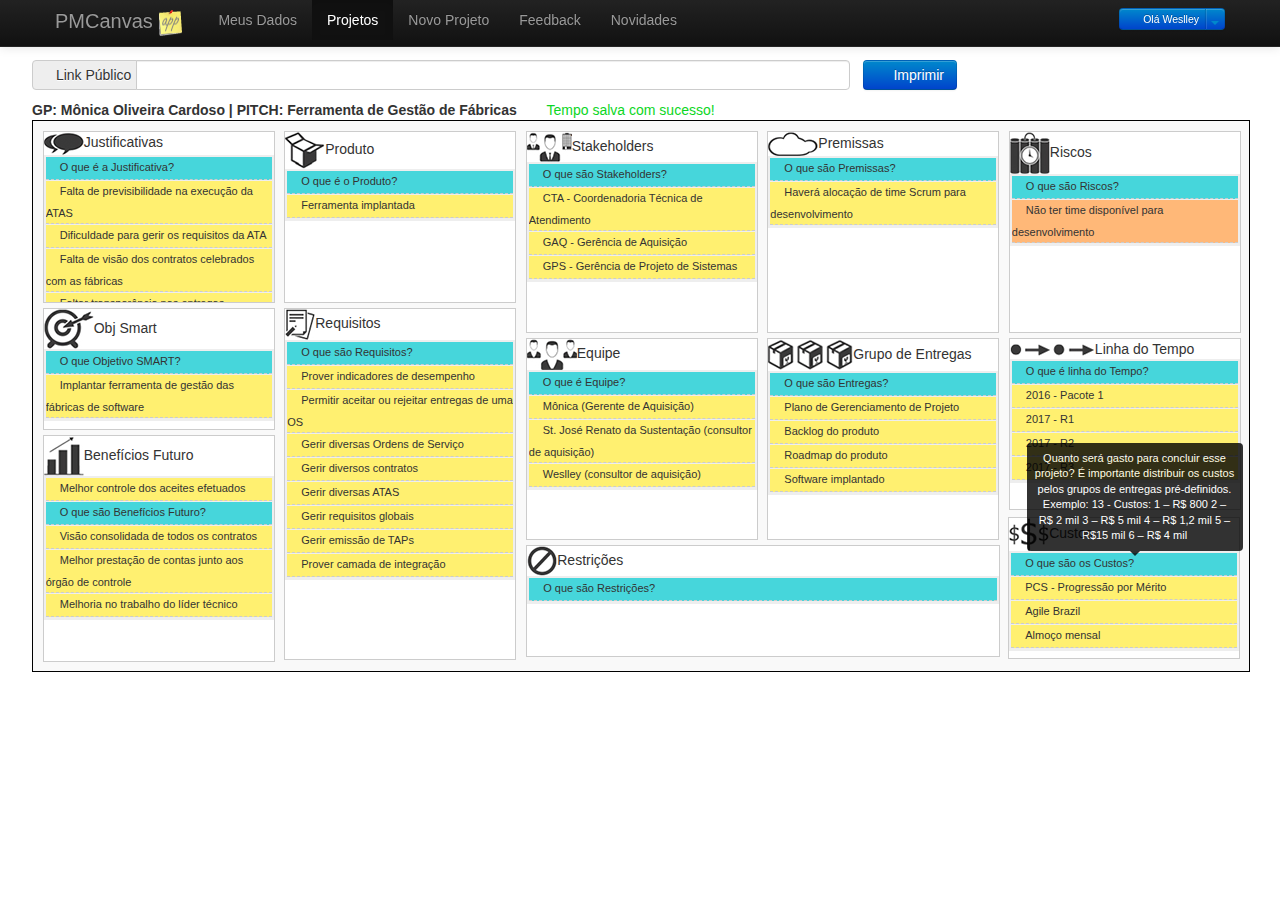
==== Modelo do Projeto.html @ bf572f12 "First upload" ====
<!DOCTYPE html PUBLIC "-//W3C//DTD HTML 4.01 Transitional//EN" "http://www.w3.org/TR/html4/loose.dtd">
<!-- saved from url=(0076)http://www.pmcanvasapp.com.br/projeto/modelCanvas.jsp?proj=6078164132429824# -->
<html><head><meta http-equiv="Content-Type" content="text/html; charset=UTF-8">
<title>Modelo do Projeto</title>
	
    <meta content="IE=edge,chrome=1" http-equiv="X-UA-Compatible">
    <meta name="viewport" content="width=device-width, initial-scale=1.0">
 	
 	<link rel="stylesheet" href="./Modelo do Projeto_files/jquery-ui.css">

    <link href="./Modelo do Projeto_files/bootstrap.min.css" rel="stylesheet">
    <link href="./Modelo do Projeto_files/bootstrap-responsive.css" rel="stylesheet">         
 	
	<script src="./Modelo do Projeto_files/jquery.min.js"></script>
	
	<script src="./Modelo do Projeto_files/jquery-ui.js"></script>    
	
	<script src="./Modelo do Projeto_files/bootstrap.js"></script>        	
    <script src="./Modelo do Projeto_files/funcoes.js"></script>
    
    <script src="./Modelo do Projeto_files/modelcanvas.js"></script>    
        <style>
      body {
        padding-top: 60px; /* 60px to make the container go all the way to the bottom of the topbar */
        background-image:url('/assets/img/fundo.jpg');
      }
    .cabecalho{margin-left:2.5%;width:95%;}
    .cabecalho div{float:left;}
    .cabecalho div:nth-child(2){margin-left:1%;}
    .cabec-Aviso{text-align:right;}    
    #modal-Carregando{text-align:center;padding-top:30px;}
	.area{border:1px solid #000;width:95%;height:550px;background-color: #f9f9f9;margin-left:2.5%;}
	.areaConhecimento{border:1px solid #CCC;width:18.9%;float:left;background-color: #fff;overflow-y:auto;}
	.areaConhecBaixo{}
	.areaBordaLeft{margin-left:0.8%;}
	.areaBordaTop{margin-top:10px;}
	.area img{vertical-align: middle;}
	.modelCanvas{width:100%;}
	.areaJustProd{height:170px;}
	.areaStkPreRisEqEnt{height:200px;}
	.areaObjReq{margin-top:-25px;}
	.areaEqEntTem{margin-top:5px;}
	.areaConhecimento div{cursor:pointer;}
	.hide{display:none;}
	
	.infoArea {list-style-type: none;margin:0px;padding:2px;background: #eee;}
	.infoArea li{border-bottom:1px dashed #CCC;margin-bottom:1px;font-size:11px;}
	
	.btnLink{cursor: pointer;}
	.lii{z-index: 9999999;overflow: hidden;}
	
	.paletaCor{width:90%;}
	.paletaCor div{border:1px solid black; width:15px;height:15px; float:left; margin-right:5px;cursor:pointer;}
	.input-xxxlarge{width: 700px;}

    </style>
<style id="style-1-cropbar-clipper">/* Copyright 2014 Evernote Corporation. All rights reserved. */
.en-markup-crop-options {
    top: 18px !important;
    left: 50% !important;
    margin-left: -100px !important;
    width: 200px !important;
    border: 2px rgba(255,255,255,.38) solid !important;
    border-radius: 4px !important;
}

.en-markup-crop-options div div:first-of-type {
    margin-left: 0px !important;
}
</style></head>
<body cz-shortcut-listen="true" class="">

    <div class="navbar navbar-inverse navbar-fixed-top">
      <div class="navbar-inner">
        <div class="container">
          <a class="brand" href="http://www.pmcanvasapp.com.br/projeto/index.jsp">PMCanvas <img src="./Modelo do Projeto_files/logoM.gif" width="25px"></a>
          <div class="nav-collapse collapse">
            <ul class="nav">
              <li><a href="http://www.pmcanvasapp.com.br/projeto/usuario/meuCadastro.jsp">Meus Dados</a></li>
              <li class="active"><a href="http://www.pmcanvasapp.com.br/projeto/index.jsp">Projetos</a></li>
              <li><a href="http://www.pmcanvasapp.com.br/projeto/projeto.jsp">Novo Projeto</a></li>
              <li><a href="http://www.pmcanvasapp.com.br/projeto/feedback.jsp">Feedback</a></li>
              <li><a href="http://www.pmcanvasapp.com.br/novidades.html" target="_blank">Novidades</a></li>
             </ul>
          </div>
		  <div class="nav pull-right">
          	<div class="btn-group" style="margin-top:8px;">
			  <a class="btn btn-primary btn-mini" href="http://www.pmcanvasapp.com.br/projeto/modelCanvas.jsp?proj=6078164132429824#"><i class="icon-user icon-white"></i> Olá Weslley</a>
			  <a class="btn btn-primary dropdown-toggle" data-toggle="dropdown" href="http://www.pmcanvasapp.com.br/projeto/modelCanvas.jsp?proj=6078164132429824#"><span class="caret"></span></a>
			  <ul class="dropdown-menu">
			    <li><a href="http://www.pmcanvasapp.com.br/"><i class="icon-home"></i> Voltar para Site</a></li>
			    <li><a href="http://www.pmcanvasapp.com.br/logoffUsuario"><i class="icon-off"></i> Sair</a></li>
<!-- 			    <li><a href="#"><i class="icon-ban-circle"></i> Ban</a></li> -->
<!-- 			    <li class="divider"></li> -->
<!-- 			    <li><a href="#"><i class="i"></i> Make admin</a></li> -->
			  </ul>
			</div>
          	
          </div><!--/.nav-collapse -->                   
        </div>
      </div>
    </div>
    
    <div class="container modelCanvas">
    
	<div class="cabecalho">
		 <div class="input-prepend" id="cabec-link-publico">
			  <span class="add-on"><i class="icon-bullhorn"></i> Link Público</span>
			  <input type="text" class="input-xxxlarge" id="linkPublico" tooltip="teste">			  
		</div>	
		<div><button class="btn btn-primary" id="btn-Impressao"><i class="icon-print icon-white"></i> Imprimir</button></div>
	</div>	
	<br clear="all">    
    
	<div class="cabecalho">
		<div id="cabec-Projeto"><b>GP: Mônica Oliveira Cardoso | PITCH: Ferramenta de Gestão de Fábricas</b></div>
		<div class="cabec-Aviso" style="color: rgb(12, 214, 36);"><i class="icon-ok-circle"></i> Tempo salva com sucesso!
</div>


	</div>
	<br clear="all">
    <div class="area">    
		<div class="areaConhecimento areaBordaLeft areaBordaTop areaJustProd">
			<div onclick="abrirArea(&#39;Justificativas&#39;,&#39;1&#39;);" data-toggle="tooltip" data-placement="top" title="" data-original-title="Clique para adicionar um post-it"><img src="./Modelo do Projeto_files/justificativas.jpg">Justificativas</div>
		 	<ul class="infoArea ui-sortable" id="1Post">
			<li class="lii" id="post_6680535711612928" style="background-color:#46D6DB;"><i class="icon-remove btnLink" onclick="excluirPost(&#39;6680535711612928&#39;,&#39;1&#39;);" style="margin-bottom:3px;"></i><span style="cursor:pointer;line-height:100%;" ondblclick="alterarArea(&#39;1&#39;,&#39;6680535711612928&#39;);"><span data-toggle="tooltip" data-placement="top" title="" data-original-title="Coloque o problemas que a organização atualmente enfrenta e quais necessidades
não são atendidas no momento.
Exemplo: projetos fora do padrão, insatisfação do patrocinador, gerentes de
projetos gastam a maior parte do tempo apagando incêndio, perda de faturamento,
perda de cliente.">O que é a Justificativa?</span></span></li><li class="lii" id="post_6708415686508544" style="background-color:#FFF070;"><i class="icon-remove btnLink" onclick="excluirPost(&#39;6708415686508544&#39;,&#39;1&#39;);" style="margin-bottom:3px;"></i><span style="cursor:pointer;line-height:100%;" ondblclick="alterarArea(&#39;1&#39;,&#39;6708415686508544&#39;);"><span data-toggle="tooltip" data-placement="top" title="" data-original-title="As ATAS são celebradas e não há meios de controle centralizado do que foi contratado, o que foi executado, saldo remanescente etc.">Falta de previsibilidade na execução da ATAS</span></span></li><li class="lii" id="post_6362708937015296" style="background-color:#FFF070;"><i class="icon-remove btnLink" onclick="excluirPost(&#39;6362708937015296&#39;,&#39;1&#39;);" style="margin-bottom:3px;"></i><span style="cursor:pointer;line-height:100%;" ondblclick="alterarArea(&#39;1&#39;,&#39;6362708937015296&#39;);"><span data-toggle="tooltip" data-placement="top" title="" data-original-title="Os termos de referência que originam as ATAS estabelecem uma série de requisitos. Alguns desses requisitos são de natureza global, ou seja, afetam a vários contratos. A falta de ferramenta para a gestão desses requisitos trás fragilidade na gestão da ATA.">Dificuldade para gerir os requisitos da ATA</span></span></li><li class="lii" id="post_4806845810081792" style="background-color:#FFF070;"><i class="icon-remove btnLink" onclick="excluirPost(&#39;4806845810081792&#39;,&#39;1&#39;);" style="margin-bottom:3px;"></i><span style="cursor:pointer;line-height:100%;" ondblclick="alterarArea(&#39;1&#39;,&#39;4806845810081792&#39;);"><span data-toggle="tooltip" data-placement="top" title="" data-original-title="Atualmente, não há um controle dos contratos celebrados com as fábricas de software e as secretarias dos município. ">Falta de visão dos contratos celebrados com as fábricas</span></span></li><li class="lii" id="post_5582515779665920" style="background-color:#FFF070;"><i class="icon-remove btnLink" onclick="excluirPost(&#39;5582515779665920&#39;,&#39;1&#39;);" style="margin-bottom:3px;"></i><span style="cursor:pointer;line-height:100%;" ondblclick="alterarArea(&#39;1&#39;,&#39;5582515779665920&#39;);"><span data-toggle="tooltip" data-placement="top" title="" data-original-title="As entregas de software e artefatos obrigatórios não apresentam visibilidade para todos os envolvido, prejudicando a gestão e trazendo fragilidade ao processo de contratação por fábrica">Faltar transparência nas entregas realizadas</span></span></li></ul>			 			
		</div>
		<div class="areaConhecimento areaBordaTop areaJustProd areaBordaLeft">
			<div onclick="abrirArea(&#39;Produto&#39;,&#39;2&#39;);" data-toggle="tooltip" data-placement="top" title="" data-original-title="Clique para adicionar um post-it"><img src="./Modelo do Projeto_files/produto.jpg">Produto</div>
			<ul class="infoArea ui-sortable" id="2Post">
			<li class="lii" id="post_5046738205278208" style="background-color:#46D6DB;"><i class="icon-remove btnLink" onclick="excluirPost(&#39;5046738205278208&#39;,&#39;2&#39;);" style="margin-bottom:3px;"></i><span style="cursor:pointer;line-height:100%;" ondblclick="alterarArea(&#39;2&#39;,&#39;5046738205278208&#39;);"><span data-toggle="tooltip" data-placement="top" title="" data-original-title="O produto é o resultado final do projeto. Um projeto pode também gerar um serviço
ou um resultado único.
Exemplo: escritório implantado e operando na empresa Acme.">O que é o Produto?</span></span></li><li class="lii" id="post_6080974383218688" style="background-color:#FFF070;"><i class="icon-remove btnLink" onclick="excluirPost(&#39;6080974383218688&#39;,&#39;2&#39;);" style="margin-bottom:3px;"></i><span style="cursor:pointer;line-height:100%;" ondblclick="alterarArea(&#39;2&#39;,&#39;6080974383218688&#39;);"><span data-toggle="tooltip" data-placement="top" title="" data-original-title="A ferramenta implantada é o produto esperado. 

A primeira fase se limita em um backlog suficiente para 3 (três) releases e o roadmap do produto.">Ferramenta implantada</span></span></li></ul>			 			
		</div>
		<div class="areaConhecimento areaBordaTop areaBordaLeft areaStkPreRisEqEnt">
			<div onclick="abrirArea(&#39;Stakeholder&#39;,&#39;3&#39;);" data-toggle="tooltip" data-placement="top" title="" data-original-title="Clique para adicionar um post-it"><img src="./Modelo do Projeto_files/fatores-externos.jpg">Stakeholders</div>
			<ul class="infoArea ui-sortable" id="3Post">
			<li class="lii" id="post_6362285396197376" style="background-color:#46D6DB;"><i class="icon-remove btnLink" onclick="excluirPost(&#39;6362285396197376&#39;,&#39;3&#39;);" style="margin-bottom:3px;"></i><span style="cursor:pointer;line-height:100%;" ondblclick="alterarArea(&#39;3&#39;,&#39;6362285396197376&#39;);"><span data-toggle="tooltip" data-placement="top" title="" data-original-title="Podem ser stakeholders externos ou fatores externos.
Stakeholders externos – são os envolvidos que não estão subordinados ao gerente de
projeto.

Fatores externos – que podem afetar o projeto e devem ser listados.
Exemplo: consultoria em gestão de projetos, fornecedor do Project Builder, diretorias
da Acme, gerentes funcionais da Acme.">O que são Stakeholders?</span></span></li><li class="lii" id="post_6091299216162816" style="background-color:#FFF070;"><i class="icon-remove btnLink" onclick="excluirPost(&#39;6091299216162816&#39;,&#39;3&#39;);" style="margin-bottom:3px;"></i><span style="cursor:pointer;line-height:100%;" ondblclick="alterarArea(&#39;3&#39;,&#39;6091299216162816&#39;);"><span data-toggle="tooltip" data-placement="top" title="" data-original-title="A CTA é responsável pela liderança técnica dos projetos e será um dos principais usuários da ferramenta quando implantada.">CTA - Coordenadoria Técnica de Atendimento</span></span></li><li class="lii" id="post_6699690192011264" style="background-color:#FFF070;"><i class="icon-remove btnLink" onclick="excluirPost(&#39;6699690192011264&#39;,&#39;3&#39;);" style="margin-bottom:3px;"></i><span style="cursor:pointer;line-height:100%;" ondblclick="alterarArea(&#39;3&#39;,&#39;6699690192011264&#39;);"><span data-toggle="tooltip" data-placement="top" title="" data-original-title="A GAQ é responsável pelo planejamento, seleção e gestão das contratações de fábrica de software.">GAQ - Gerência de Aquisição</span></span></li><li class="lii" id="post_5647420520136704" style="background-color:#FFF070;"><i class="icon-remove btnLink" onclick="excluirPost(&#39;5647420520136704&#39;,&#39;3&#39;);" style="margin-bottom:3px;"></i><span style="cursor:pointer;line-height:100%;" ondblclick="alterarArea(&#39;3&#39;,&#39;5647420520136704&#39;);"><span data-toggle="tooltip" data-placement="top" title="" data-original-title="A GPS é a gerência responsável por prover os recursos necessários para o desenvolvimento do produto. O time de desenvolvimento deverá ser alocado por esta gerência.">GPS - Gerência de Projeto de Sistemas</span></span></li></ul>				
		</div>
		<div class="areaConhecimento areaBordaTop areaBordaLeft areaStkPreRisEqEnt">
			<div onclick="abrirArea(&#39;Premissa&#39;,&#39;4&#39;);" data-toggle="tooltip" data-placement="top" title="" data-original-title="Clique para adicionar um post-it"><img src="./Modelo do Projeto_files/premissas.jpg">Premissas</div>
			<ul class="infoArea ui-sortable" id="4Post">
			<li class="lii" id="post_5551172987387904" style="background-color:#46D6DB;"><i class="icon-remove btnLink" onclick="excluirPost(&#39;5551172987387904&#39;,&#39;4&#39;);" style="margin-bottom:3px;"></i><span style="cursor:pointer;line-height:100%;" ondblclick="alterarArea(&#39;4&#39;,&#39;5551172987387904&#39;);"><span data-toggle="tooltip" data-placement="top" title="" data-original-title="São suposições dadas como certas sobre o ambiente e os fatores externos ao
projeto, que não estão sob controle do gerente de projeto.

Exemplo: 90% dos gerentes de projetos vão aderir ao projeto, o Project Builder será
implantado até 24 de dezembro de 2013.">O que são Premissas?</span></span></li><li class="lii" id="post_6244862282170368" style="background-color:#FFF070;"><i class="icon-remove btnLink" onclick="excluirPost(&#39;6244862282170368&#39;,&#39;4&#39;);" style="margin-bottom:3px;"></i><span style="cursor:pointer;line-height:100%;" ondblclick="alterarArea(&#39;4&#39;,&#39;6244862282170368&#39;);"><span data-toggle="tooltip" data-placement="top" title="" data-original-title="Um time de desenvolvedores estará disponível por 12 sprints para o desenvolvimento das 3 (três) primeiras releases.

Esse trabalho é a segunda fase do projeto e deverá ser realizado em 2017.">Haverá alocação de time Scrum para desenvolvimento</span></span></li></ul>
		</div>
		<div class="areaConhecimento areaBordaTop areaBordaLeft areaStkPreRisEqEnt">
			<div onclick="abrirArea(&#39;Risco&#39;,&#39;5&#39;);" data-toggle="tooltip" data-placement="top" title="" data-original-title="Clique para adicionar um post-it"><img src="./Modelo do Projeto_files/riscos.jpg">Riscos</div>
			<ul class="infoArea ui-sortable" id="5Post">
			<li class="lii" id="post_6172638112120832" style="background-color:#46D6DB;"><i class="icon-remove btnLink" onclick="excluirPost(&#39;6172638112120832&#39;,&#39;5&#39;);" style="margin-bottom:3px;"></i><span style="cursor:pointer;line-height:100%;" ondblclick="alterarArea(&#39;5&#39;,&#39;6172638112120832&#39;);"><span data-toggle="tooltip" data-placement="top" title="" data-original-title="Riscos são eventos futuros e incertos que têm relevância para o projeto. Nessa etapa
identificamos e analisamos os riscos do projeto e, para os mais relevantes, devemos
buscar e implantar as respostas.
11 - Riscos:
Exemplo: gerência funcional não adere ao método de GP, baixa qualidade do
treinamento realizado internamente, atraso na implantação do software.">O que são Riscos?</span></span></li><li class="lii" id="post_5495832065343488" style="background-color:#FFB878;"><i class="icon-remove btnLink" onclick="excluirPost(&#39;5495832065343488&#39;,&#39;5&#39;);" style="margin-bottom:3px;"></i><span style="cursor:pointer;line-height:100%;" ondblclick="alterarArea(&#39;5&#39;,&#39;5495832065343488&#39;);"><span data-toggle="tooltip" data-placement="top" title="" data-original-title="Por falta de priorização do projeto pela alta administração, poderemos não ter time disponível para desenvolvimento do produto, acarretando em atraso ou até mesmo cancelamento do projeto.">Não ter time disponível para desenvolvimento</span></span></li></ul>
		</div>
		<br clear="all">
		<div class="areaConhecimento areaConhecBaixo areaBordaLeft areaObjReq" style="height:120px;">
			<div onclick="abrirArea(&#39;Obj Smart&#39;,&#39;6&#39;);" data-toggle="tooltip" data-placement="top" title="" data-original-title="Clique para adicionar um post-it"><img src="./Modelo do Projeto_files/objetivo.jpg">Obj Smart</div>
			<ul class="infoArea ui-sortable" id="6Post">
			<li class="lii" id="post_4639842130460672" style="background-color:#46D6DB;"><i class="icon-remove btnLink" onclick="excluirPost(&#39;4639842130460672&#39;,&#39;6&#39;);" style="margin-bottom:3px;"></i><span style="cursor:pointer;line-height:100%;" ondblclick="alterarArea(&#39;6&#39;,&#39;4639842130460672&#39;);"><span data-toggle="tooltip" data-placement="top" title="" data-original-title="Coloque nesse post-it o objetivo do projeto de maneira que fique “smart”. Isso
significa:

Specific (específicos)
Measurable (mensuráveis)
Attainable (atingíveis)
Realistic (realistas)
Time Bound (temporizáveis)

Exemplo: implantar o escritório corporativo de projetos na empresa Acme,
responsável por padronizar a gestão de projetos, capacitar os gerentes de projetos na
sua metodologia, dar suporte aos projetos estratégicos da empresa até 25 de janeiro
de 2014, gastando até R$ 80 mil.">O que Objetivo SMART?</span></span></li><li class="lii" id="post_4521520613294080" style="background-color:#FFF070;"><i class="icon-remove btnLink" onclick="excluirPost(&#39;4521520613294080&#39;,&#39;6&#39;);" style="margin-bottom:3px;"></i><span style="cursor:pointer;line-height:100%;" ondblclick="alterarArea(&#39;6&#39;,&#39;4521520613294080&#39;);"><span data-toggle="tooltip" data-placement="top" title="" data-original-title="A ferramenta deverá permitir a gestão de diversos fornecedores que prestam serviço de desenvolvimento de software para a PCRJ.

A primeira fase do projeto, definição do backlog (primeiras 3 releases) e roadmap do produto deverá finalizar até 31/12/2016.">Implantar ferramenta de gestão das fábricas de software</span></span></li></ul>		
		</div>
		<div class="areaConhecimento areaConhecBaixo areaObjReq areaBordaLeft" style="height:350px;">
			<div onclick="abrirArea(&#39;Requisito&#39;,&#39;7&#39;);" data-toggle="tooltip" data-placement="top" title="" data-original-title="Clique para adicionar um post-it"><img src="./Modelo do Projeto_files/requisitos.jpg">Requisitos</div>
			<ul class="infoArea ui-sortable" id="7Post">
			<li class="lii" id="post_5055780990484480" style="background-color:#46D6DB;"><i class="icon-remove btnLink" onclick="excluirPost(&#39;5055780990484480&#39;,&#39;7&#39;);" style="margin-bottom:3px;"></i><span style="cursor:pointer;line-height:100%;" ondblclick="alterarArea(&#39;7&#39;,&#39;5055780990484480&#39;);"><span data-toggle="tooltip" data-placement="top" title="" data-original-title="Definem a qualidade que o produto (serviço/resultado) precisa apresentar para ter
valor para o cliente.
5 - Requisitos:
Exemplo: deve ter fluxograma da gestão de projetos, deve ter a metodologia padrão
de gestão de projetos, deve ser aplicado o treinamento padrão da metodologia de
gestão de projetos, deve ser implantado o software Project Builder, deve ter uma festa
de encerramento no final do projeto.">O que são Requisitos?</span></span></li><li class="lii" id="post_5629375751913472" style="background-color:#FFF070;"><i class="icon-remove btnLink" onclick="excluirPost(&#39;5629375751913472&#39;,&#39;7&#39;);" style="margin-bottom:3px;"></i><span style="cursor:pointer;line-height:100%;" ondblclick="alterarArea(&#39;7&#39;,&#39;5629375751913472&#39;);"><span data-toggle="tooltip" data-placement="top" title="" data-original-title="A ferramenta deverá prover, baseado nos aceites de produtos, uma visão de todos os indicadores previstos nos contrato celebrados.

No primeiro momento, os indicadores priorizados serão da ATA de RP gerenciada pela IPLANRIO. Num futuro, poderá ser desenvolvido uma forma genérica de cadastrar e apurar os indicadores diversos se houver.">Prover indicadores de desempenho</span></span></li><li class="lii" id="post_6720543868846080" style="background-color:#FFF070;"><i class="icon-remove btnLink" onclick="excluirPost(&#39;6720543868846080&#39;,&#39;7&#39;);" style="margin-bottom:3px;"></i><span style="cursor:pointer;line-height:100%;" ondblclick="alterarArea(&#39;7&#39;,&#39;6720543868846080&#39;);"><span data-toggle="tooltip" data-placement="top" title="" s="" podem="" entregar="" várias="" histórias="" de="" usuários="" e="" diversos="" produtos="" (artefatos="" do="" pga).="" a="" solução="" deve="" permitir="" aceitar="" ou="" rejeitar="" essa="" entrega'="" data-original-title="As Os">Permitir aceitar ou rejeitar entregas de uma OS</span></span></li><li class="lii" id="post_4762049116635136" style="background-color:#FFF070;"><i class="icon-remove btnLink" onclick="excluirPost(&#39;4762049116635136&#39;,&#39;7&#39;);" style="margin-bottom:3px;"></i><span style="cursor:pointer;line-height:100%;" ondblclick="alterarArea(&#39;7&#39;,&#39;4762049116635136&#39;);"><span data-toggle="tooltip" data-placement="top" title="" data-original-title="A ferramenta deverá gerir as Ordens de Serviço (OS) que estarão relacionadas a cada Contrato celebrado entre secretarias e fornecedores.">Gerir diversas Ordens de Serviço</span></span></li><li class="lii" id="post_5609617560174592" style="background-color:#FFF070;"><i class="icon-remove btnLink" onclick="excluirPost(&#39;5609617560174592&#39;,&#39;7&#39;);" style="margin-bottom:3px;"></i><span style="cursor:pointer;line-height:100%;" ondblclick="alterarArea(&#39;7&#39;,&#39;5609617560174592&#39;);"><span data-toggle="tooltip" data-placement="top" title="" data-original-title="A ferramenta deverá gerir diversos contratos, entre fornecedores e secretarias, que serão originados das ATAS de Registro de Preços.">Gerir diversos contratos</span></span></li><li class="lii" id="post_6624963129769984" style="background-color:#FFF070;"><i class="icon-remove btnLink" onclick="excluirPost(&#39;6624963129769984&#39;,&#39;7&#39;);" style="margin-bottom:3px;"></i><span style="cursor:pointer;line-height:100%;" ondblclick="alterarArea(&#39;7&#39;,&#39;6624963129769984&#39;);"><span data-toggle="tooltip" data-placement="top" title="" data-original-title="A ferramenta deverá permitir a gestão de diversas ATAS">Gerir diversas ATAS</span></span></li><li class="lii" id="post_5531460161241088" style="background-color:#FFF070;"><i class="icon-remove btnLink" onclick="excluirPost(&#39;5531460161241088&#39;,&#39;7&#39;);" style="margin-bottom:3px;"></i><span style="cursor:pointer;line-height:100%;" ondblclick="alterarArea(&#39;7&#39;,&#39;5531460161241088&#39;);"><span data-toggle="tooltip" data-placement="top" title="" data-original-title="Os requisitos globais poderão ser registrados na ferramenta, mantendo um corretos rastreamento com o instrumento de origem (TR) e permitindo acompanhar o  cumprimento dos mesmos.">Gerir requisitos globais</span></span></li><li class="lii" id="post_5662678928326656" style="background-color:#FFF070;"><i class="icon-remove btnLink" onclick="excluirPost(&#39;5662678928326656&#39;,&#39;7&#39;);" style="margin-bottom:3px;"></i><span style="cursor:pointer;line-height:100%;" ondblclick="alterarArea(&#39;7&#39;,&#39;5662678928326656&#39;);"><span data-toggle="tooltip" data-placement="top" title="" data-original-title="Os TAPs (Termo de Aceite de Produto) deverão ser realizados pela ferramenta, permitindo o líder justificar o aceite de determinada Ordem de Serviço, anexando documentos pertinentes (ex. parecer técnico de contagem de ponto de função) e liberando a OS para o gestor avaliar a pertinência de liberar o pagamento.">Gerir emissão de TAPs</span></span></li><li class="lii" id="post_5053657934462976" style="background-color:#FFF070;"><i class="icon-remove btnLink" onclick="excluirPost(&#39;5053657934462976&#39;,&#39;7&#39;);" style="margin-bottom:3px;"></i><span style="cursor:pointer;line-height:100%;" ondblclick="alterarArea(&#39;7&#39;,&#39;5053657934462976&#39;);"><span data-toggle="tooltip" data-placement="top" title="" data-original-title="A ferramenta deverá integrar, por API por exemplo, com sistemas dos fornecedores para manter os processos atualizados com o menor intervalo possível.">Prover camada de integração</span></span></li></ul>			
		</div>
		<div class="areaConhecimento areaConhecBaixo areaBordaLeft areaEqEntTem areaStkPreRisEqEnt">
			<div onclick="abrirArea(&#39;Equipe&#39;,&#39;8&#39;);" data-toggle="tooltip" data-placement="top" title="" data-original-title="Clique para adicionar um post-it"><img src="./Modelo do Projeto_files/equipe.jpg">Equipe</div>
			<ul class="infoArea ui-sortable" id="8Post">
			<li class="lii" id="post_6092069894356992" style="background-color:#46D6DB;"><i class="icon-remove btnLink" onclick="excluirPost(&#39;6092069894356992&#39;,&#39;8&#39;);" style="margin-bottom:3px;"></i><span style="cursor:pointer;line-height:100%;" ondblclick="alterarArea(&#39;8&#39;,&#39;6092069894356992&#39;);"><span data-toggle="tooltip" data-placement="top" title="" data-original-title="Todos os participantes que são responsáveis por produzir as entregas do projeto.
Exemplo: gerente do projeto, analista do PMO, consultor de projeto, analista de
processos, instrutor.">O que é Equipe?</span></span></li><li class="lii" id="post_5183051340447744" style="background-color:#FFF070;"><i class="icon-remove btnLink" onclick="excluirPost(&#39;5183051340447744&#39;,&#39;8&#39;);" style="margin-bottom:3px;"></i><span style="cursor:pointer;line-height:100%;" ondblclick="alterarArea(&#39;8&#39;,&#39;5183051340447744&#39;);"><span data-toggle="tooltip" data-placement="top" title="" data-original-title="Responsável por articular todas as ações relacionadas a aquisição de software, definir processos e práticas, escolher os modelos de contratação e articular com os demais envolvidos nas contratações.">Mônica (Gerente de Aquisição)</span></span></li><li class="lii" id="post_6057782633562112" style="background-color:#FFF070;"><i class="icon-remove btnLink" onclick="excluirPost(&#39;6057782633562112&#39;,&#39;8&#39;);" style="margin-bottom:3px;"></i><span style="cursor:pointer;line-height:100%;" ondblclick="alterarArea(&#39;8&#39;,&#39;6057782633562112&#39;);"><span data-toggle="tooltip" data-placement="top" title="" data-original-title="O consultor de aquisição é o especialista que conhece os processos que envolvem a gestão da aquisição de software e pode definir uma série de requisitos para a ferramenta.">St. José Renato da Sustentação (consultor de aquisição)</span></span></li><li class="lii" id="post_6720907062018048" style="background-color:#FFF070;"><i class="icon-remove btnLink" onclick="excluirPost(&#39;6720907062018048&#39;,&#39;8&#39;);" style="margin-bottom:3px;"></i><span style="cursor:pointer;line-height:100%;" ondblclick="alterarArea(&#39;8&#39;,&#39;6720907062018048&#39;);"><span data-toggle="tooltip" data-placement="top" title="" data-original-title="O consultor de aquisição é o especialista que conhece os processos que envolvem a gestão da aquisição de software e pode definir uma série de requisitos para a ferramenta.">Weslley (consultor de aquisição)</span></span></li></ul>		
		</div>
		<div class="areaConhecimento areaConhecBaixo areaEqEntTem areaStkPreRisEqEnt areaBordaLeft">
			<div onclick="abrirArea(&#39;Entrega&#39;,&#39;9&#39;);" data-toggle="tooltip" data-placement="top" title="" data-original-title="Clique para adicionar um post-it"><img src="./Modelo do Projeto_files/entregas.jpg">Grupo de Entregas</div>
			<ul class="infoArea ui-sortable" id="9Post">
			<li class="lii" id="post_6181680897327104" style="background-color:#46D6DB;"><i class="icon-remove btnLink" onclick="excluirPost(&#39;6181680897327104&#39;,&#39;9&#39;);" style="margin-bottom:3px;"></i><span style="cursor:pointer;line-height:100%;" ondblclick="alterarArea(&#39;9&#39;,&#39;6181680897327104&#39;);"><span data-toggle="tooltip" data-placement="top" title="" data-original-title="São os componentes concretos, mensuráveis e tangíveis que serão gerados pelo
projeto.

Exemplos: 

Estratégia de implantação
Apresentação do Processo
Processo de GP
Aplicação do Treinamento
Implantação do PB
Festa de Encerramento">O que são Entregas?</span></span></li><li class="lii" id="post_6621731972186112" style="background-color:#FFF070;"><i class="icon-remove btnLink" onclick="excluirPost(&#39;6621731972186112&#39;,&#39;9&#39;);" style="margin-bottom:3px;"></i><span style="cursor:pointer;line-height:100%;" ondblclick="alterarArea(&#39;9&#39;,&#39;6621731972186112&#39;);"><span data-toggle="tooltip" data-placement="top" title="" data-original-title="O PGP deverá ser entregue.">Plano de Gerenciamento de Projeto</span></span></li><li class="lii" id="post_4503682003501056" style="background-color:#FFF070;"><i class="icon-remove btnLink" onclick="excluirPost(&#39;4503682003501056&#39;,&#39;9&#39;);" style="margin-bottom:3px;"></i><span style="cursor:pointer;line-height:100%;" ondblclick="alterarArea(&#39;9&#39;,&#39;4503682003501056&#39;);"><span data-toggle="tooltip" data-placement="top" title="" data-original-title="O backlog do produto, com a priorização realizada e o refinamento dos itens mais importantes (primeira release) deverá ser entregue.">Backlog do produto</span></span></li><li class="lii" id="post_6620732586983424" style="background-color:#FFF070;"><i class="icon-remove btnLink" onclick="excluirPost(&#39;6620732586983424&#39;,&#39;9&#39;);" style="margin-bottom:3px;"></i><span style="cursor:pointer;line-height:100%;" ondblclick="alterarArea(&#39;9&#39;,&#39;6620732586983424&#39;);"><span data-toggle="tooltip" data-placement="top" title="" data-original-title="O Roadmap do produto, com previsão de lançamento das 3 (três) primeiras releases deverá ser entregue.">Roadmap do produto</span></span></li><li class="lii" id="post_6669520462675968" style="background-color:#FFF070;"><i class="icon-remove btnLink" onclick="excluirPost(&#39;6669520462675968&#39;,&#39;9&#39;);" style="margin-bottom:3px;"></i><span style="cursor:pointer;line-height:100%;" ondblclick="alterarArea(&#39;9&#39;,&#39;6669520462675968&#39;);"><span data-toggle="tooltip" data-placement="top" title="" data-original-title="A ferramenta de gestão, ou seja, o software implantado ao menos no ambiente de homologação deverá ser entregue em 2017. Em 2016 somente as demais entregas serão realizadas.">Software implantado</span></span></li></ul>
		</div>
		<div class="areaConhecimento areaConhecBaixo areaEqEntTem areaBordaLeft" style="height:170px;">
			<div onclick="abrirArea(&#39;Linha do Tempo&#39;,&#39;10&#39;);" data-toggle="tooltip" data-placement="top" title="" data-original-title="Clique para adicionar um post-it"><img src="./Modelo do Projeto_files/linha-tempo.jpg">Linha do Tempo</div>
			<ul class="infoArea ui-sortable" id="10Post">
			<li class="lii" id="post_4954910512644096" style="background-color:#46D6DB;"><i class="icon-remove btnLink" onclick="excluirPost(&#39;4954910512644096&#39;,&#39;10&#39;);" style="margin-bottom:3px;"></i><span style="cursor:pointer;line-height:100%;" ondblclick="alterarArea(&#39;10&#39;,&#39;4954910512644096&#39;);"><span data-toggle="tooltip" data-placement="top" title="Nesse momento, definimos quando vão ocorrer as entregas do grupo de entregas. A
metodologia PM Canvas sugere que o prazo do projeto seja dividido em 4 períodos
definidos pela equipe do projeto.">O que é linha do Tempo?</span></span></li><li class="lii" id="post_5099728974905344" style="background-color:#FFF070;"><i class="icon-remove btnLink" onclick="excluirPost(&#39;5099728974905344&#39;,&#39;10&#39;);" style="margin-bottom:3px;"></i><span style="cursor:pointer;line-height:100%;" ondblclick="alterarArea(&#39;10&#39;,&#39;5099728974905344&#39;);"><span data-toggle="tooltip" data-placement="top" title="Entrega de PGP, Backlog e Roadmap">2016 - Pacote 1</span></span></li><li class="lii" id="post_6308951247290368" style="background-color:#FFF070;"><i class="icon-remove btnLink" onclick="excluirPost(&#39;6308951247290368&#39;,&#39;10&#39;);" style="margin-bottom:3px;"></i><span style="cursor:pointer;line-height:100%;" ondblclick="alterarArea(&#39;10&#39;,&#39;6308951247290368&#39;);"><span data-toggle="tooltip" data-placement="top" title="Software rodandoRelease 1 lançada conforme definido no Roadmap">2017 - R1</span></span></li><li class="lii" id="post_5849159160561664" style="background-color:#FFF070;"><i class="icon-remove btnLink" onclick="excluirPost(&#39;5849159160561664&#39;,&#39;10&#39;);" style="margin-bottom:3px;"></i><span style="cursor:pointer;line-height:100%;" ondblclick="alterarArea(&#39;10&#39;,&#39;5849159160561664&#39;);"><span data-toggle="tooltip" data-placement="top" title="Release 2 lançada conforme definido no Roadmap">2017 - R2</span></span></li><li class="lii" id="post_5792972129959936" style="z-index: 9999999; background-color: rgb(255, 240, 112);"><i class="icon-remove btnLink" onclick="excluirPost(&#39;5792972129959936&#39;,&#39;10&#39;);" style="margin-bottom:3px;"></i><span style="cursor:pointer;line-height:100%;" ondblclick="alterarArea(&#39;10&#39;,&#39;5792972129959936&#39;);"><span data-toggle="tooltip" data-placement="top" title="Release 3 lançada conforme definido no Roadmap">2017 - R3</span></span></li></ul>
		</div>
		<br clear="all">
		<div class="areaConhecimento areaConhecBaixo areaBordaLeft" style="height:225px;margin-top:-225px;">		
			<div onclick="abrirArea(&#39;Benefício Futuro&#39;,&#39;11&#39;);" data-toggle="tooltip" data-placement="top" title="" data-original-title="Clique para adicionar um post-it"><img src="./Modelo do Projeto_files/beneficios.jpg">Benefícios Futuro</div>
			<ul class="infoArea ui-sortable" id="11Post">
			<li class="lii" id="post_4536564809990144" style="background-color:#FFF070;"><i class="icon-remove btnLink" onclick="excluirPost(&#39;4536564809990144&#39;,&#39;11&#39;);" style="margin-bottom:3px;"></i><span style="cursor:pointer;line-height:100%;" ondblclick="alterarArea(&#39;11&#39;,&#39;4536564809990144&#39;);"><span data-toggle="tooltip" data-placement="top" title="" data-original-title="A ferramenta deverá suportar a emissão dos TAPs (Termos de Aceite de Produtos) permitindo uma visão transparente e centralizada de todos os aceites realizados pelos lideres de projeto.">Melhor controle dos aceites efetuados</span></span></li><li class="lii" id="post_5031694008582144" style="background-color:#46D6DB;"><i class="icon-remove btnLink" onclick="excluirPost(&#39;5031694008582144&#39;,&#39;11&#39;);" style="margin-bottom:3px;"></i><span style="cursor:pointer;line-height:100%;" ondblclick="alterarArea(&#39;11&#39;,&#39;5031694008582144&#39;);"><span data-toggle="tooltip" data-placement="top" title="" data-original-title="Deve descrever o que a empresa conquistará após a implantação do projeto.
Exemplo: aumento de faturamento, ampliação da satisfação do cliente, redução de
custos, melhor qualidade de vida para o gerente de projeto.">O que são Benefícios Futuro?</span></span></li><li class="lii" id="post_4965399309320192" style="background-color:#FFF070;"><i class="icon-remove btnLink" onclick="excluirPost(&#39;4965399309320192&#39;,&#39;11&#39;);" style="margin-bottom:3px;"></i><span style="cursor:pointer;line-height:100%;" ondblclick="alterarArea(&#39;11&#39;,&#39;4965399309320192&#39;);"><span data-toggle="tooltip" data-placement="top" title="" data-original-title="A ferramenta poderá prover uma visão de todos os contratos em andamento, prazos para encerramento, saldos de pontos de função utilizados e a utilizar etc.">Visão consolidada de todos os contratos</span></span></li><li class="lii" id="post_5595007155175424" style="background-color:#FFF070;"><i class="icon-remove btnLink" onclick="excluirPost(&#39;5595007155175424&#39;,&#39;11&#39;);" style="margin-bottom:3px;"></i><span style="cursor:pointer;line-height:100%;" ondblclick="alterarArea(&#39;11&#39;,&#39;5595007155175424&#39;);"><span data-toggle="tooltip" data-placement="top" title="" data-original-title="Com a ferramenta implantada, as entregas realizadas, prazos determinados no TR, indicadores de desempenho, trarão mais transparência e segurança para prestação de contas perante o TCM, CGM, Auditorias Internas etc.">Melhor prestação de contas junto aos órgão de controle</span></span></li><li class="lii" id="post_6106570509254656" style="background-color:#FFF070;"><i class="icon-remove btnLink" onclick="excluirPost(&#39;6106570509254656&#39;,&#39;11&#39;);" style="margin-bottom:3px;"></i><span style="cursor:pointer;line-height:100%;" ondblclick="alterarArea(&#39;11&#39;,&#39;6106570509254656&#39;);"><span data-toggle="tooltip" data-placement="top" title="" data-original-title="Com as ferramentas de gestão disponível, os líderes de projeto terão um apoio em atividades que não são inerentes ao produto, mas que tem grande impacto na qualidade da gestão do contrato.">Melhoria no trabalho do líder técnico </span></span></li></ul>
		</div>
		<div class="areaConhecimento areaConhecBaixo" style="margin-left:20.7%;width:38.8% !important;height:110px;margin-top:-115px;">
			<div onclick="abrirArea(&#39;Restrição&#39;,&#39;12&#39;);" data-toggle="tooltip" data-placement="top" title="" data-original-title="Clique para adicionar um post-it"><img src="./Modelo do Projeto_files/restricoes.jpg">Restrições</div>
			<ul class="infoArea ui-sortable" id="12Post">
			<li class="lii" id="post_6157593915424768" style="background-color:#46D6DB;"><i class="icon-remove btnLink" onclick="excluirPost(&#39;6157593915424768&#39;,&#39;12&#39;);" style="margin-bottom:3px;"></i><span style="cursor:pointer;line-height:100%;" ondblclick="alterarArea(&#39;12&#39;,&#39;6157593915424768&#39;);"><span data-toggle="tooltip" data-placement="top" title="" data-original-title="Nesse quadro, serão descritas as limitações do projeto, de qualquer natureza e origem,
que impactam no desenvolvimento do trabalho da equipe.
10 - Restrições:
Exemplo: os gerentes funcionais não podem se ausentar por mais de 8 horas de suas
funções, não poderá ser gasto mais de 20% do orçamento com serviços externos, a
equipe de TI interna não dará suporte à nova aplicação.">O que são Restrições?</span></span></li></ul>
		</div>
		<div class="areaConhecimento areaConhecBaixo" style="height:140px;margin-top:-145px;margin-left:80.2%">
			<div onclick="abrirArea(&#39;Custo&#39;,&#39;13&#39;);" data-toggle="tooltip" data-placement="top" title="" data-original-title="Clique para adicionar um post-it"><img src="./Modelo do Projeto_files/custos.jpg">Custos</div>
			<ul class="infoArea ui-sortable" id="13Post">
			<li class="lii" id="post_6426940709797888" style="background-color:#46D6DB;"><i class="icon-remove btnLink" onclick="excluirPost(&#39;6426940709797888&#39;,&#39;13&#39;);" style="margin-bottom:3px;"></i><span style="cursor:pointer;line-height:100%;" ondblclick="alterarArea(&#39;13&#39;,&#39;6426940709797888&#39;);"><span data-toggle="tooltip" data-placement="top" title="" data-original-title="Quanto será gasto para concluir esse projeto? É importante distribuir os custos pelos
grupos de entregas pré-definidos.
Exemplo:
13 - Custos:
1 – R$ 800
2 – R$ 2 mil
3 – R$ 5 mil
4 – R$ 1,2 mil
5 – R$15 mil
6 – R$ 4 mil">O que são os Custos?</span><div class="tooltip fade top in" style="top: 441px; left: 1026.52px; display: block;"><div class="tooltip-arrow"></div><div class="tooltip-inner">Quanto será gasto para concluir esse projeto? É importante distribuir os custos pelos
grupos de entregas pré-definidos.
Exemplo:
13 - Custos:
1 – R$ 800
2 – R$ 2 mil
3 – R$ 5 mil
4 – R$ 1,2 mil
5 – R$15 mil
6 – R$ 4 mil</div></div></span></li><li class="lii" id="post_5765742037303296" style="background-color:#FFF070;"><i class="icon-remove btnLink" onclick="excluirPost(&#39;5765742037303296&#39;,&#39;13&#39;);" style="margin-bottom:3px;"></i><span style="cursor:pointer;line-height:100%;" ondblclick="alterarArea(&#39;13&#39;,&#39;5765742037303296&#39;);"><span data-toggle="tooltip" data-placement="top" title="" data-original-title="O time de projeto vai ganhar a(s) progressão(ões) por mérito atrasada(s) e cada membro estará no TOP 10% da DSI em 2016 e 2017. ">PCS - Progressão por Mérito</span></span></li><li class="lii" id="post_5629581910343680" style="background-color:#FFF070;"><i class="icon-remove btnLink" onclick="excluirPost(&#39;5629581910343680&#39;,&#39;13&#39;);" style="margin-bottom:3px;"></i><span style="cursor:pointer;line-height:100%;" ondblclick="alterarArea(&#39;13&#39;,&#39;5629581910343680&#39;);"><span data-toggle="tooltip" data-placement="top" title="" data-original-title="O time de projeto vai, completo, para o Agile Brazil 2016">Agile Brazil</span></span></li><li class="lii" id="post_5626447657959424" style="background-color:#FFF070;"><i class="icon-remove btnLink" onclick="excluirPost(&#39;5626447657959424&#39;,&#39;13&#39;);" style="margin-bottom:3px;"></i><span style="cursor:pointer;line-height:100%;" ondblclick="alterarArea(&#39;13&#39;,&#39;5626447657959424&#39;);"><span data-toggle="tooltip" data-placement="top" title="" data-original-title="O time de projeto será convidado para um almoço (em ótimo restaurante) em todos os meses até dezembro. O almoço será pago pela GAQ ou seu/sua responsável.">Almoço mensal</span></span></li></ul>
		</div>
	</div>    
	
<!-- Modal Aviso Impressão -->
<div id="windowImpressao" class="modal hide fade" tabindex="-1" role="dialog" aria-labelledby="windowTitleLabel" aria-hidden="true">
		<div class="modal-header" id="windowImpressao-header"><h4>Post-it: Linha do Tempo</h4></div>
		<div class="modal-body">
			<p>
			Recomendações para impressão:<br><br>
			1. Coloque em modo "Paisagem" a impressão.<br>
			2. Deixe as margens de impressão na opção "Mínimo"<br>
			3. Utilize o navegador Chrome ou Firefox<br>
			</p>

			Selecione informações opcionais de impressão:<br>
			<div class="checkbox">
	    		<label>
					<input type="checkbox" id="impDescricaoCompleta"> Descrição Completa
				</label>
				<label>
					<input type="checkbox" id="impLink"> Link
				</label>
				<label>
					<input type="checkbox" id="impAutor"> Autor
				</label>			
			</div>
		</div>
		<div class="modal-footer" style="display: none;">
			<a href="http://www.pmcanvasapp.com.br/projeto/modelCanvas.jsp?proj=6078164132429824#" class="btn" onclick="closeDialog ();">Cancelar</a>
			<a href="http://www.pmcanvasapp.com.br/projeto/modelCanvas.jsp?proj=6078164132429824#" class="btn btn-success" id="lnkImpressao" onclick="window.open(&#39;http://www.pmcanvasapp.com.br/projeto/modelCanvasPublic.jsp?print=s&amp;proj=ac2728e5bb2b51b35f01bb4db88af2f9&#39;,&#39;_blank&#39;);">Confirmar</a>					
		</div>
</div>	
<!-- Modal -->
 			<div id="windowTitleDialog" class="modal hide fade" tabindex="-1" role="dialog" aria-labelledby="windowTitleLabel" aria-hidden="true" style="width: 40%; margin-left: -20%; display: none;">
				<div class="modal-header"><h4>Post-it: Linha do Tempo</h4></div>
				<div class="modal-body">
				<div id="modal-form" style="display: none;">
					<form class="form-horizontal" action="http://www.pmcanvasapp.com.br/projeto/modelCanvas.jsp?proj=6078164132429824#" id="form-area">
					<input type="hidden" name="post" id="post" value="">
					<input type="hidden" name="area" id="area" value="10">
					<input type="hidden" name="idProjeto" id="idProjeto" value="6078164132429824">				
						<div class="form-group">
					      <label for="descricaoArea">Descrição:</label>				      
					      <input type="text" name="descricao" style="width:90%;" id="descricao" placeholder="informe uma descrição simples" value="">
					    </div>
						<div class="form-group">
					      <label for="descricaoCompletaArea">Descrição Completa:</label>
					      <textarea class="form-control" rows="3" name="descricaoCompleta" id="descricaoCompleta" value=""></textarea>				      				      
					    </div>
					    <div class="form-group">
					      <label>Link:</label>
					      <div class="input-prepend" style="width:80%;">
						  <span class="add-on">http://</span>
						  <input type="text" class="span2" id="link" name="link" style="width:90%;" placeholder="se desejar informe um link para mais informações" value="">
						</div>				      					      
					    </div>
					    <div class="form-group">
					      <label>Autor:</label>				      
					      <input type="text" class="form-control" id="autor" name="autor" placeholder="informe seu nome" value="Weslley Nascimento">
					    </div>
					    <div class="form-group">
					      <label>Cor do Post:</label>				      
					      <input type="hidden" name="cor" id="cor" value="#FFF070">
					      <div class="paletaCor">
					      		<div id="FFF070" style="background-color:#FFF070;" onclick="selectCor(&#39;#FFF070&#39;);"><i class="icon-white icon-ok"></i></div>
					      		<div id="5484ED" style="background-color:#5484ED;" onclick="selectCor(&#39;#5484ED&#39;);"><i class="icon-white"></i></div>
					      		<div id="46D6DB" style="background-color:#46D6DB;" onclick="selectCor(&#39;#46D6DB&#39;);"><i class="icon-white"></i></div>
					      		<div id="51B749" style="background-color:#51B749;" onclick="selectCor(&#39;#51B749&#39;);"><i class="icon-white"></i></div>
					      		<div id="FFB878" style="background-color:#FFB878;" onclick="selectCor(&#39;#FFB878&#39;);"><i class="icon-white"></i></div>
					      		<div id="DC2127" style="background-color:#DC2127;" onclick="selectCor(&#39;#DC2127&#39;);"><i class="icon-white"></i></div>
					      		<div id="DBADFF" style="background-color:#DBADFF;" onclick="selectCor(&#39;#DBADFF&#39;);"><i class="icon-white"></i></div>
					      		<div id="E1E1E1" style="background-color:#E1E1E1;" onclick="selectCor(&#39;#E1E1E1&#39;);"><i class="icon-white"></i></div>
					      </div>
					    </div>					    
				    </form>
				 </div>
				 <div id="modal-Carregando" class="hide" style="display: block;">
				 	<img src="./Modelo do Projeto_files/loading.gif">
				 </div>
				 <div id="modal-lista" class="hide" style="display: none;">
				 	<table class="table table-striped" id="tableProjetoAreas">
					<thead>
						<tr>
							<th>Descrição</th>				
							<th>Descrição Completa</th>
							<th>Autor</th>
							<th>Criação</th>
							<th></th>
						</tr>
					</thead>
					<tbody>			
					</tbody>
					</table>			 
				 </div>
				</div>
				
				<div class="modal-footer" style="display: none;">
					<a href="http://www.pmcanvasapp.com.br/projeto/modelCanvas.jsp?proj=6078164132429824#" class="btn hide btn-primary" id="lnknovaArea" onclick="novaArea ();" style="display: none;">Novo</a>
					<a href="http://www.pmcanvasapp.com.br/projeto/modelCanvas.jsp?proj=6078164132429824#" class="btn btn-primary" id="lnklistarArea" onclick="listarArea ();">Listar</a>
					<a href="http://www.pmcanvasapp.com.br/projeto/modelCanvas.jsp?proj=6078164132429824#" class="btn" onclick="closeDialog ();">Cancelar</a>
					<a href="http://www.pmcanvasapp.com.br/projeto/modelCanvas.jsp?proj=6078164132429824#" class="btn btn-success" id="lnkSalvar" onclick="salvarClicked ();">Salvar</a>					
					</div>
				</div>
    </div>        
<script type="text/javascript" language="javascript">
$(document).ready(function() {
	
	$("#btn-Impressao").click(function(){
		$('#windowImpressao-header h4').text("Imprimindo canvas");
		$('#windowImpressao').modal('show');
	});
	//identificacao do projeto
	$.ajax({
		type: "GET",
		url: "/listarProjeto",
		data: {idProjeto: 6078164132429824},
		cache: false,
		headers: { 
		        Accept : "application/json; charset=utf-8",
		        "Content-Type": "application/json; charset=utf-8"
		},		
		dataType: "json",
		success: function(result){
			 $.each(result, function(i, field){					 
			 	$("#cabec-Projeto").html("<b>GP: "+field.gestorprojeto+" | PITCH: "+field.descricao+"</b>");

			 	if(field.liberarCodigoExterno.toString() == 'true'){
			 		$("#linkPublico").val("http://www.pmcanvasapp.com.br/projeto/modelCanvasPublic.jsp?proj="+field.codigoExterno);	
			 	}else{
			 		$("#linkPublico").val("Bloqueado, favor acessar o detalhe do projeto.").attr('readonly', true);
			 	}
			 	$("#lnkImpressao").attr("onclick","window.open('http://www.pmcanvasapp.com.br/projeto/modelCanvasPublic.jsp?print=s&proj="+field.codigoExterno+"','_blank');");
			});
		},
		error: function (xhr, textStatus, errorThrown){
			returnoErro = xhr.responseText;
		     if(returnoErro.search("noSession") != "-1"){
		    	 alert('Você não está logado, favor fazer o login.');
		    	 window.location = '/projeto/usuario/Login.jsp';
		     }else{
				alert(xhr.responseText);
		     }
		}
	});	
	
// 	for (var i=1; i<=13; i++)
// 	  {
//		CarregarPost('6078164132429824',i);	
// 	  }

	CarregarTodosPosts('6078164132429824');
 	  
 	 	
    $("#1Post, #2Post, #3Post, #4Post, #5Post, #6Post, #7Post, #8Post, #9Post, #10Post, #11Post, #12Post, #13Post").sortable({
        connectWith: ".infoArea"
      }).disableSelection();
    
 	$(".infoArea").sortable({
 		 tolerance: 'pointer',  
         revert: 'invalid',          
         forceHelperSize: true 		
 	});
 	
 	$("[data-toggle='tooltip']").tooltip();
 	//$(".areaConhecimento div").tooltip();

//  	$('.infoArea').sortable().bind('sortupdate', function() {
//             //Store the new order.
//             //alert($(this).attr('id'));
//         });
 	
 	$(".infoArea").sortable({
 	    update: function(event, ui) {
	 	    if ($(this).sortable('serialize') != ""){
	 	   	$.ajax({
	 		     type: "GET",
	 		     url: "/salvarOrdenacaoPost",
	 		     data: {posts: $(this).sortable('serialize'), area: $(this).attr('id').replace("Post","")},
	 		     success: function(response){	
	 		        if(response.search("noSession") != "-1"){
	 			    	 alert('Você não está logado, favor fazer o login.');
	 			    	 window.location = '/projeto/usuario/Login.jsp';
	 			     }
	 		     },
	 		     error: function(e){
	 			     alert('Error: ' + e);
	 		     }
		 	  });
	 	    }   	        
 	    }
 	}); 	
 	
});
function excluirPost(id, area){
	$.ajax({
	     type: "GET",
	     url: "/excluirProjetoArea",
	     data: "id="+id,
	     success: function(response){		
		     // we have the response
		     res = response.split("|");	
	    	 switch(res[0])
	    	 {
	    	 case "s":
	    		 $(".cabec-Aviso").html("<i class='icon-ok-circle'></i> "+res[1]);
	    		 $(".cabec-Aviso").css('color','#0cd624');
	    		 if(area == "")
	    		 	ListarProjetoAreas();
	    		 else
	    			 CarregarPost('6078164132429824', area);
	    	   break;
	    	 default:
	    		 $(".cabec-Aviso").text("<i class='icon-exclamation-sign'></i> "+res[1]);
	    		 $(".cabec-Aviso").css('color','#ffe900');		    	 
	    	   break;
	    	 }		    	 
	     },
	     error: function(e){
		     alert('Error: ' + e);
	     }
  });		
	
}

</script>


<div id="SL_balloon_obj" alt="0" style="display: block;"><div id="SL_button" class="ImTranslatorLogo" style="display: none; visibility: visible; opacity: 1; transition: visibility 0.1s, opacity 0.1s linear; left: 448px; top: 152px; background: url(&quot;chrome-extension://noaijdpnepcgjemiklgfkcfbkokogabh/content/img/util/imtranslator-s.png&quot;);"></div><div id="SL_shadow_translation_result2" style="display: none;"></div><div id="SL_shadow_translator" style="display: none;"><div id="SL_planshet" style="background: url(&quot;chrome-extension://noaijdpnepcgjemiklgfkcfbkokogabh/content/img/util/bg2.png&quot;) rgb(244, 245, 245);"><div id="SL_providers"><div class="SL_BL_LABLE_ON" title="Google" id="SL_P0">G</div><div class="SL_BL_LABLE_ON" title="Microsoft" id="SL_P1">M</div><div class="SL_BL_LABLE_ON" title="Translator" id="SL_P2">T</div></div><div id="SL_alert_bbl" style="display: none;"><div id="SLHKclose" style="background: url(&quot;chrome-extension://noaijdpnepcgjemiklgfkcfbkokogabh/content/img/util/delete.png&quot;);"></div><div id="SL_alert_cont"></div></div><div id="SL_TB"><div id="SL_bubblelogo" class="ImTranslatorLogo" style="background: url(&quot;chrome-extension://noaijdpnepcgjemiklgfkcfbkokogabh/content/img/util/imtranslator-s.png&quot;);"></div><table id="SL_tables" cellspacing="1"><tr><td class="SL_td" width="10%" align="right"><input id="SLloc" type="checkbox" title="Bloquear idioma"></td><td class="SL_td" width="20%" align="left"><select id="SL_lng_from"><option value="auto">Detectar idioma</option><option value="af">Africâner</option><option value="sq">Albanês</option><option value="de">Alemão</option><option value="ar">Arabe</option><option value="hy">Armênio</option><option value="az">Azerbaijano</option><option value="eu">Basco</option><option value="bn">Bengali</option><option value="be">Bielo-russo</option><option value="my">Birmanês</option><option value="bs">Bósnio</option><option value="bg">Búlgaro</option><option value="ca">Catalão</option><option value="kk">Cazaque</option><option value="ceb">Cebuano</option><option value="ny">Chichewa</option><option value="zh-N">Chinês (Simp)</option><option value="zh-TW">Chinês (Trad)</option><option value="si">Cingalês</option><option value="ko">Coreano</option><option value="ht">Crioulo haitiano</option><option value="hr">Croata</option><option value="da">Dinamarquês</option><option value="sk">Eslovaco</option><option value="sl">Esloveno</option><option value="es">Espanhol</option><option value="eo">Esperanto</option><option value="et">Estoniano</option><option value="fi">Finlandês</option><option value="fr">Francês</option><option value="gl">Galego</option><option value="cy">Galês</option><option value="ka">Georgiano</option><option value="el">Grego</option><option value="gu">Gujarati</option><option value="ha">Hauça</option><option value="iw">Hebraico</option><option value="hi">Hindi</option><option value="hmn">Hmong</option><option value="nl">Holandês</option><option value="hu">Húngaro</option><option value="ig">Igbo</option><option value="id">Indonésio</option><option value="en">Inglês</option><option value="yo">Ioruba</option><option value="ga">Irlandês</option><option value="is">Islandês</option><option value="it">Italiano</option><option value="ja">Japonês</option><option value="jw">Javanês</option><option value="kn">Kannada</option><option value="km">Khmer</option><option value="lo">Laosiano</option><option value="la">Latim</option><option value="lv">Letão</option><option value="lt">Lituano</option><option value="mk">Macedônico</option><option value="ml">Malaiala</option><option value="ms">Malaio</option><option value="mg">Malgaxe</option><option value="mt">Maltês</option><option value="mi">Maori</option><option value="mr">Marathi</option><option value="mn">Mongol</option><option value="ne">Nepalês</option><option value="no">Norueguês</option><option value="fa">Persa</option><option value="pl">Polonês</option><option value="pt">Português</option><option value="pa">Punjabi</option><option value="ro">Romeno</option><option value="ru">Russo</option><option value="sr">Sérvio</option><option value="st">Sesotho</option><option value="so">Somália</option><option value="sw">Suaíli</option><option value="su">Sudanês</option><option value="sv">Sueco</option><option value="tg">Tadjique</option><option value="tl">Tagalo</option><option value="th">Tailandês</option><option value="ta">Tâmil</option><option value="cs">Tcheco</option><option value="te">Telugo</option><option value="tr">Turco</option><option value="uk">Ucraniano</option><option value="ur">Urdu</option><option value="uz">Uzbeque</option><option value="vi">Vietnamita</option><option value="yi">Yiddish</option><option value="zu">Zulu</option></select></td><td class="SL_td" width="3" align="center"><div id="SL_switch_b" title="Alternar Idiomas" style="background: url(&quot;chrome-extension://noaijdpnepcgjemiklgfkcfbkokogabh/content/img/util/switchb.png&quot;);"></div></td><td class="SL_td" width="20%" align="left"><select id="SL_lng_to"><option value="af">Africâner</option><option value="sq">Albanês</option><option value="de">Alemão</option><option value="ar">Arabe</option><option value="hy">Armênio</option><option value="az">Azerbaijano</option><option value="eu">Basco</option><option value="bn">Bengali</option><option value="be">Bielo-russo</option><option value="my">Birmanês</option><option value="bs">Bósnio</option><option value="bg">Búlgaro</option><option value="ca">Catalão</option><option value="kk">Cazaque</option><option value="ceb">Cebuano</option><option value="ny">Chichewa</option><option value="zh-N">Chinês (Simp)</option><option value="zh-TW">Chinês (Trad)</option><option value="si">Cingalês</option><option value="ko">Coreano</option><option value="ht">Crioulo haitiano</option><option value="hr">Croata</option><option value="da">Dinamarquês</option><option value="sk">Eslovaco</option><option value="sl">Esloveno</option><option selected="selected" value="es">Espanhol</option><option value="eo">Esperanto</option><option value="et">Estoniano</option><option value="fi">Finlandês</option><option value="fr">Francês</option><option value="gl">Galego</option><option value="cy">Galês</option><option value="ka">Georgiano</option><option value="el">Grego</option><option value="gu">Gujarati</option><option value="ha">Hauça</option><option value="iw">Hebraico</option><option value="hi">Hindi</option><option value="hmn">Hmong</option><option value="nl">Holandês</option><option value="hu">Húngaro</option><option value="ig">Igbo</option><option value="id">Indonésio</option><option value="en">Inglês</option><option value="yo">Ioruba</option><option value="ga">Irlandês</option><option value="is">Islandês</option><option value="it">Italiano</option><option value="ja">Japonês</option><option value="jw">Javanês</option><option value="kn">Kannada</option><option value="km">Khmer</option><option value="lo">Laosiano</option><option value="la">Latim</option><option value="lv">Letão</option><option value="lt">Lituano</option><option value="mk">Macedônico</option><option value="ml">Malaiala</option><option value="ms">Malaio</option><option value="mg">Malgaxe</option><option value="mt">Maltês</option><option value="mi">Maori</option><option value="mr">Marathi</option><option value="mn">Mongol</option><option value="ne">Nepalês</option><option value="no">Norueguês</option><option value="fa">Persa</option><option value="pl">Polonês</option><option value="pt">Português</option><option value="pa">Punjabi</option><option value="ro">Romeno</option><option value="ru">Russo</option><option value="sr">Sérvio</option><option value="st">Sesotho</option><option value="so">Somália</option><option value="sw">Suaíli</option><option value="su">Sudanês</option><option value="sv">Sueco</option><option value="tg">Tadjique</option><option value="tl">Tagalo</option><option value="th">Tailandês</option><option value="ta">Tâmil</option><option value="cs">Tcheco</option><option value="te">Telugo</option><option value="tr">Turco</option><option value="uk">Ucraniano</option><option value="ur">Urdu</option><option value="uz">Uzbeque</option><option value="vi">Vietnamita</option><option value="yi">Yiddish</option><option value="zu">Zulu</option></select></td><td class="SL_td" width="5%" align="center"> </td><td class="SL_td" width="8%" align="center"><div id="SL_TTS_voice" title="Ouça" style="background: url(&quot;chrome-extension://noaijdpnepcgjemiklgfkcfbkokogabh/content/img/util/tts-voice.png&quot;);"></div></td><td class="SL_td" width="8%" align="center"><div id="SL_copy" title="Copiar" class="SL_copy" style="background: url(&quot;chrome-extension://noaijdpnepcgjemiklgfkcfbkokogabh/content/img/util/copy_hand.png&quot;);"></div></td><td class="SL_td" width="8%" align="center"><div id="SL_bbl_font_patch" onclick="TranslatorIM.SL_alert(FExtension.element(&#39;extNot_available&#39;))"></div><div id="SL_bbl_font" title="Tamanho da fonte" class="SL_bbl_font" style="background: url(&quot;chrome-extension://noaijdpnepcgjemiklgfkcfbkokogabh/content/img/util/font-off.png&quot;);"></div></td><td class="SL_td" width="8%" align="center"><div id="SL_TH" title="Histórico de tradução" style="background: url(&quot;chrome-extension://noaijdpnepcgjemiklgfkcfbkokogabh/content/img/util/history.png&quot;);"></div></td><td class="SL_td" width="18%"></td><td class="SL_td" width="8%" align="right"><div id="SL_pin" title="Fixar a janela de pop-up" style="background: url(&quot;chrome-extension://noaijdpnepcgjemiklgfkcfbkokogabh/content/img/util/pin-on.png&quot;);"></div></td></tr></table></div></div><div id="SL_shadow_translation_result" style="visibility: visible; background: url(&quot;chrome-extension://noaijdpnepcgjemiklgfkcfbkokogabh/content/img/util/bg.png&quot;) rgb(255, 255, 255);"></div><div id="SL_loading" class="SL_loading" style="background: url(&quot;chrome-extension://noaijdpnepcgjemiklgfkcfbkokogabh/content/img/util/loading.gif&quot;);"></div><div id="SL_player2" style="display: none; height: 0px; width: 0px;"></div><div id="SL_alert100" style="display: none; background: url(&quot;chrome-extension://noaijdpnepcgjemiklgfkcfbkokogabh/content/img/util/bg2.png&quot;);">A função de fala é limitada a 100 caracteres</div><div id="SL_bbl_donate" title="Faça sua contribuição" style="background: url(&quot;chrome-extension://noaijdpnepcgjemiklgfkcfbkokogabh/content/img/util/donate2.png&quot;);"></div><div id="SL_Balloon_options" style="background: url(&quot;chrome-extension://noaijdpnepcgjemiklgfkcfbkokogabh/content/img/util/bg3.png&quot;) rgb(255, 255, 255);"><a href="chrome-extension://noaijdpnepcgjemiklgfkcfbkokogabh/content/html/options/options.html?bbl" target="_blank" class="SL_options" title="Mostrar opções">Opções</a> : <a href="chrome-extension://noaijdpnepcgjemiklgfkcfbkokogabh/content/html/options/options.html?hist" target="_blank" class="SL_options" title="Histórico de tradução">Histórico</a> : <a href="http://about.imtranslator.net/tutorials/presentations/imtranslator-for-chrome/chrome-bubble-translator/" target="_blank" class="SL_options" title="ImTranslator Ayuda">Ajuda</a> : <a href="chrome-extension://noaijdpnepcgjemiklgfkcfbkokogabh/content/html/options/options.html?feed" target="_blank" class="SL_options" title="Comentários">Comentários</a><span id="SL_Balloon_Close" title="Encerrar">Encerrar</span></div></div></div></body></html>
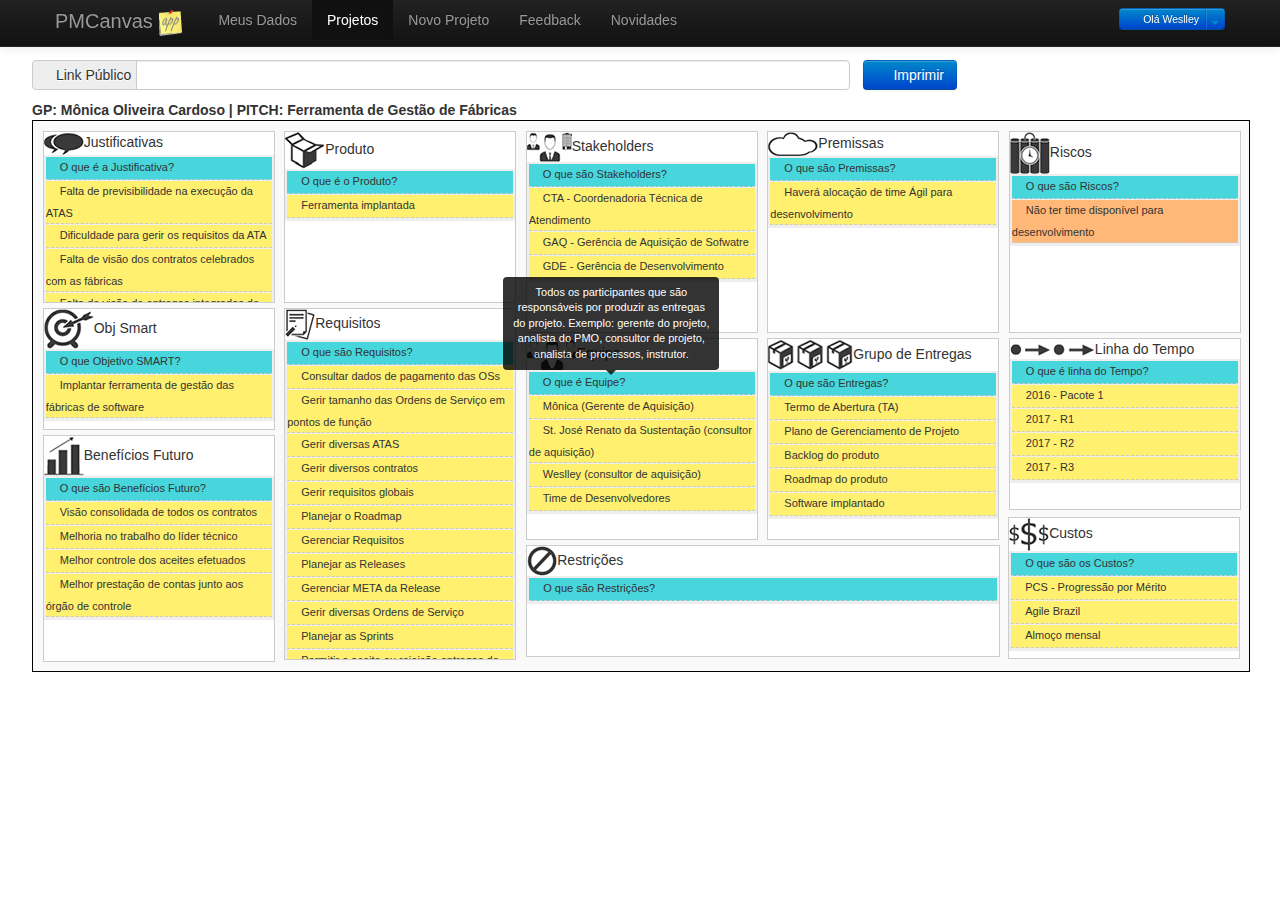
==== commit 727511fb: "Second deploy" ====
--- a/Modelo do Projeto.html
+++ b/Modelo do Projeto.html
@@ -68,7 +68,7 @@
     margin-left: 0px !important;
 }
 </style></head>
-<body cz-shortcut-listen="true" class="">
+<body cz-shortcut-listen="true">
 
     <div class="navbar navbar-inverse navbar-fixed-top">
       <div class="navbar-inner">
@@ -114,8 +114,7 @@
     
 	<div class="cabecalho">
 		<div id="cabec-Projeto"><b>GP: Mônica Oliveira Cardoso | PITCH: Ferramenta de Gestão de Fábricas</b></div>
-		<div class="cabec-Aviso" style="color: rgb(12, 214, 36);"><i class="icon-ok-circle"></i> Tempo salva com sucesso!
-</div>
+		<div class="cabec-Aviso"></div>
 
 
 	</div>
@@ -124,11 +123,11 @@
 		<div class="areaConhecimento areaBordaLeft areaBordaTop areaJustProd">
 			<div onclick="abrirArea(&#39;Justificativas&#39;,&#39;1&#39;);" data-toggle="tooltip" data-placement="top" title="" data-original-title="Clique para adicionar um post-it"><img src="./Modelo do Projeto_files/justificativas.jpg">Justificativas</div>
 		 	<ul class="infoArea ui-sortable" id="1Post">
-			<li class="lii" id="post_6680535711612928" style="background-color:#46D6DB;"><i class="icon-remove btnLink" onclick="excluirPost(&#39;6680535711612928&#39;,&#39;1&#39;);" style="margin-bottom:3px;"></i><span style="cursor:pointer;line-height:100%;" ondblclick="alterarArea(&#39;1&#39;,&#39;6680535711612928&#39;);"><span data-toggle="tooltip" data-placement="top" title="" data-original-title="Coloque o problemas que a organização atualmente enfrenta e quais necessidades
+			<li class="lii" id="post_6680535711612928" style="background-color:#46D6DB;"><i class="icon-remove btnLink" onclick="excluirPost(&#39;6680535711612928&#39;,&#39;1&#39;);" style="margin-bottom:3px;"></i><span style="cursor:pointer;line-height:100%;" ondblclick="alterarArea(&#39;1&#39;,&#39;6680535711612928&#39;);"><span data-toggle="tooltip" data-placement="top" title="" data-original-title="Coloque os problemas que a organização atualmente enfrenta e quais necessidades
 não são atendidas no momento.
 Exemplo: projetos fora do padrão, insatisfação do patrocinador, gerentes de
 projetos gastam a maior parte do tempo apagando incêndio, perda de faturamento,
-perda de cliente.">O que é a Justificativa?</span></span></li><li class="lii" id="post_6708415686508544" style="background-color:#FFF070;"><i class="icon-remove btnLink" onclick="excluirPost(&#39;6708415686508544&#39;,&#39;1&#39;);" style="margin-bottom:3px;"></i><span style="cursor:pointer;line-height:100%;" ondblclick="alterarArea(&#39;1&#39;,&#39;6708415686508544&#39;);"><span data-toggle="tooltip" data-placement="top" title="" data-original-title="As ATAS são celebradas e não há meios de controle centralizado do que foi contratado, o que foi executado, saldo remanescente etc.">Falta de previsibilidade na execução da ATAS</span></span></li><li class="lii" id="post_6362708937015296" style="background-color:#FFF070;"><i class="icon-remove btnLink" onclick="excluirPost(&#39;6362708937015296&#39;,&#39;1&#39;);" style="margin-bottom:3px;"></i><span style="cursor:pointer;line-height:100%;" ondblclick="alterarArea(&#39;1&#39;,&#39;6362708937015296&#39;);"><span data-toggle="tooltip" data-placement="top" title="" data-original-title="Os termos de referência que originam as ATAS estabelecem uma série de requisitos. Alguns desses requisitos são de natureza global, ou seja, afetam a vários contratos. A falta de ferramenta para a gestão desses requisitos trás fragilidade na gestão da ATA.">Dificuldade para gerir os requisitos da ATA</span></span></li><li class="lii" id="post_4806845810081792" style="background-color:#FFF070;"><i class="icon-remove btnLink" onclick="excluirPost(&#39;4806845810081792&#39;,&#39;1&#39;);" style="margin-bottom:3px;"></i><span style="cursor:pointer;line-height:100%;" ondblclick="alterarArea(&#39;1&#39;,&#39;4806845810081792&#39;);"><span data-toggle="tooltip" data-placement="top" title="" data-original-title="Atualmente, não há um controle dos contratos celebrados com as fábricas de software e as secretarias dos município. ">Falta de visão dos contratos celebrados com as fábricas</span></span></li><li class="lii" id="post_5582515779665920" style="background-color:#FFF070;"><i class="icon-remove btnLink" onclick="excluirPost(&#39;5582515779665920&#39;,&#39;1&#39;);" style="margin-bottom:3px;"></i><span style="cursor:pointer;line-height:100%;" ondblclick="alterarArea(&#39;1&#39;,&#39;5582515779665920&#39;);"><span data-toggle="tooltip" data-placement="top" title="" data-original-title="As entregas de software e artefatos obrigatórios não apresentam visibilidade para todos os envolvido, prejudicando a gestão e trazendo fragilidade ao processo de contratação por fábrica">Faltar transparência nas entregas realizadas</span></span></li></ul>			 			
+perda de cliente.">O que é a Justificativa?</span></span></li><li class="lii" id="post_6708415686508544" style="background-color:#FFF070;"><i class="icon-remove btnLink" onclick="excluirPost(&#39;6708415686508544&#39;,&#39;1&#39;);" style="margin-bottom:3px;"></i><span style="cursor:pointer;line-height:100%;" ondblclick="alterarArea(&#39;1&#39;,&#39;6708415686508544&#39;);"><span data-toggle="tooltip" data-placement="top" title="" data-original-title="As ATAS são celebradas e não há meios de controle centralizado do que foi contratado, o que foi executado, saldo remanescente etc.">Falta de previsibilidade na execução da ATAS</span></span></li><li class="lii" id="post_6362708937015296" style="background-color:#FFF070;"><i class="icon-remove btnLink" onclick="excluirPost(&#39;6362708937015296&#39;,&#39;1&#39;);" style="margin-bottom:3px;"></i><span style="cursor:pointer;line-height:100%;" ondblclick="alterarArea(&#39;1&#39;,&#39;6362708937015296&#39;);"><span data-toggle="tooltip" data-placement="top" title="" data-original-title="Os termos de referência que originam as ATAS estabelecem uma série de requisitos. Alguns desses requisitos são de natureza global, ou seja, afetam a vários contratos. A falta de ferramenta para a gestão desses requisitos trás fragilidade na gestão da ATA.">Dificuldade para gerir os requisitos da ATA</span></span></li><li class="lii" id="post_4806845810081792" style="background-color:#FFF070;"><i class="icon-remove btnLink" onclick="excluirPost(&#39;4806845810081792&#39;,&#39;1&#39;);" style="margin-bottom:3px;"></i><span style="cursor:pointer;line-height:100%;" ondblclick="alterarArea(&#39;1&#39;,&#39;4806845810081792&#39;);"><span data-toggle="tooltip" data-placement="top" title="" data-original-title="Atualmente, não há um controle dos contratos celebrados com as fábricas de software e as secretarias dos município. ">Falta de visão dos contratos celebrados com as fábricas</span></span></li><li class="lii" id="post_6407452027256832" style="background-color:#FFF070;"><i class="icon-remove btnLink" onclick="excluirPost(&#39;6407452027256832&#39;,&#39;1&#39;);" style="margin-bottom:3px;"></i><span style="cursor:pointer;line-height:100%;" ondblclick="alterarArea(&#39;1&#39;,&#39;6407452027256832&#39;);"><span data-toggle="tooltip" data-placement="top" title="" data-original-title="As fábricas de métricas e software demanda uma visão integrada de suas atividades. O serviços executados pela fábrica de métricas pode demandar uma relação com a fábrica de software quando não for medição individual de legado ou de desenvolvimento interno.">Falta de visão de entregas integradas de Fábrica de Desenvolvimento e Métrica </span></span></li><li class="lii" id="post_5327309896679424" style="background-color:#FFF070;"><i class="icon-remove btnLink" onclick="excluirPost(&#39;5327309896679424&#39;,&#39;1&#39;);" style="margin-bottom:3px;"></i><span style="cursor:pointer;line-height:100%;" ondblclick="alterarArea(&#39;1&#39;,&#39;5327309896679424&#39;);">Falta de visão dos serviços solicitados em um contrato  </span></li><li class="lii" id="post_6460343207329792" style="background-color:#FFF070;"><i class="icon-remove btnLink" onclick="excluirPost(&#39;6460343207329792&#39;,&#39;1&#39;);" style="margin-bottom:3px;"></i><span style="cursor:pointer;line-height:100%;" ondblclick="alterarArea(&#39;1&#39;,&#39;6460343207329792&#39;);"><span data-toggle="tooltip" data-placement="top" title="" data-original-title="A falta ou precariedade de planejamento das entregas previstas impedem as áreas dos envolvidos (CONTRATANTE, CONTRATADA e RESPONSÁVEL TÉCNICA) de efetuarem um plano de alocação de equipes.">Falta de visão das entregas previstas </span></span></li><li class="lii" id="post_5582515779665920" style="background-color:#FFF070;"><i class="icon-remove btnLink" onclick="excluirPost(&#39;5582515779665920&#39;,&#39;1&#39;);" style="margin-bottom:3px;"></i><span style="cursor:pointer;line-height:100%;" ondblclick="alterarArea(&#39;1&#39;,&#39;5582515779665920&#39;);"><span data-toggle="tooltip" data-placement="top" title="" data-original-title="As entregas de software e artefatos obrigatórios não apresentam visibilidade para todos os envolvido, prejudicando a gestão e trazendo fragilidade ao processo de contratação por fábrica">Falta de visão das entregas realizadas</span></span></li></ul>			 			
 		</div>
 		<div class="areaConhecimento areaBordaTop areaJustProd areaBordaLeft">
 			<div onclick="abrirArea(&#39;Produto&#39;,&#39;2&#39;);" data-toggle="tooltip" data-placement="top" title="" data-original-title="Clique para adicionar um post-it"><img src="./Modelo do Projeto_files/produto.jpg">Produto</div>
@@ -148,7 +147,7 @@
 
 Fatores externos – que podem afetar o projeto e devem ser listados.
 Exemplo: consultoria em gestão de projetos, fornecedor do Project Builder, diretorias
-da Acme, gerentes funcionais da Acme.">O que são Stakeholders?</span></span></li><li class="lii" id="post_6091299216162816" style="background-color:#FFF070;"><i class="icon-remove btnLink" onclick="excluirPost(&#39;6091299216162816&#39;,&#39;3&#39;);" style="margin-bottom:3px;"></i><span style="cursor:pointer;line-height:100%;" ondblclick="alterarArea(&#39;3&#39;,&#39;6091299216162816&#39;);"><span data-toggle="tooltip" data-placement="top" title="" data-original-title="A CTA é responsável pela liderança técnica dos projetos e será um dos principais usuários da ferramenta quando implantada.">CTA - Coordenadoria Técnica de Atendimento</span></span></li><li class="lii" id="post_6699690192011264" style="background-color:#FFF070;"><i class="icon-remove btnLink" onclick="excluirPost(&#39;6699690192011264&#39;,&#39;3&#39;);" style="margin-bottom:3px;"></i><span style="cursor:pointer;line-height:100%;" ondblclick="alterarArea(&#39;3&#39;,&#39;6699690192011264&#39;);"><span data-toggle="tooltip" data-placement="top" title="" data-original-title="A GAQ é responsável pelo planejamento, seleção e gestão das contratações de fábrica de software.">GAQ - Gerência de Aquisição</span></span></li><li class="lii" id="post_5647420520136704" style="background-color:#FFF070;"><i class="icon-remove btnLink" onclick="excluirPost(&#39;5647420520136704&#39;,&#39;3&#39;);" style="margin-bottom:3px;"></i><span style="cursor:pointer;line-height:100%;" ondblclick="alterarArea(&#39;3&#39;,&#39;5647420520136704&#39;);"><span data-toggle="tooltip" data-placement="top" title="" data-original-title="A GPS é a gerência responsável por prover os recursos necessários para o desenvolvimento do produto. O time de desenvolvimento deverá ser alocado por esta gerência.">GPS - Gerência de Projeto de Sistemas</span></span></li></ul>				
+da Acme, gerentes funcionais da Acme.">O que são Stakeholders?</span></span></li><li class="lii" id="post_6091299216162816" style="background-color:#FFF070;"><i class="icon-remove btnLink" onclick="excluirPost(&#39;6091299216162816&#39;,&#39;3&#39;);" style="margin-bottom:3px;"></i><span style="cursor:pointer;line-height:100%;" ondblclick="alterarArea(&#39;3&#39;,&#39;6091299216162816&#39;);"><span data-toggle="tooltip" data-placement="top" title="" data-original-title="A CTA é responsável pela liderança técnica dos projetos e será um dos principais usuários da ferramenta quando implantada.">CTA - Coordenadoria Técnica de Atendimento</span></span></li><li class="lii" id="post_6699690192011264" style="background-color:#FFF070;"><i class="icon-remove btnLink" onclick="excluirPost(&#39;6699690192011264&#39;,&#39;3&#39;);" style="margin-bottom:3px;"></i><span style="cursor:pointer;line-height:100%;" ondblclick="alterarArea(&#39;3&#39;,&#39;6699690192011264&#39;);"><span data-toggle="tooltip" data-placement="top" title="" data-original-title="A GAQ é responsável pelo planejamento, seleção e gestão das contratações de fábrica de software.">GAQ - Gerência de Aquisição de Sofwatre </span></span></li><li class="lii" id="post_5647420520136704" style="background-color:#FFF070;"><i class="icon-remove btnLink" onclick="excluirPost(&#39;5647420520136704&#39;,&#39;3&#39;);" style="margin-bottom:3px;"></i><span style="cursor:pointer;line-height:100%;" ondblclick="alterarArea(&#39;3&#39;,&#39;5647420520136704&#39;);"><span data-toggle="tooltip" data-placement="top" title="" data-original-title="A GDE é a gerência responsável por prover os recursos necessários para o desenvolvimento do produto. O time de desenvolvimento deverá ser alocado por esta gerência.">GDE - Gerência de Desenvolvimento</span></span></li></ul>				
 		</div>
 		<div class="areaConhecimento areaBordaTop areaBordaLeft areaStkPreRisEqEnt">
 			<div onclick="abrirArea(&#39;Premissa&#39;,&#39;4&#39;);" data-toggle="tooltip" data-placement="top" title="" data-original-title="Clique para adicionar um post-it"><img src="./Modelo do Projeto_files/premissas.jpg">Premissas</div>
@@ -159,7 +158,7 @@
 Exemplo: 90% dos gerentes de projetos vão aderir ao projeto, o Project Builder será
 implantado até 24 de dezembro de 2013.">O que são Premissas?</span></span></li><li class="lii" id="post_6244862282170368" style="background-color:#FFF070;"><i class="icon-remove btnLink" onclick="excluirPost(&#39;6244862282170368&#39;,&#39;4&#39;);" style="margin-bottom:3px;"></i><span style="cursor:pointer;line-height:100%;" ondblclick="alterarArea(&#39;4&#39;,&#39;6244862282170368&#39;);"><span data-toggle="tooltip" data-placement="top" title="" data-original-title="Um time de desenvolvedores estará disponível por 12 sprints para o desenvolvimento das 3 (três) primeiras releases.
 
-Esse trabalho é a segunda fase do projeto e deverá ser realizado em 2017.">Haverá alocação de time Scrum para desenvolvimento</span></span></li></ul>
+Esse trabalho é a segunda fase do projeto e deverá ser realizado em 2017.">Haverá alocação de time Ágil para desenvolvimento</span></span></li></ul>
 		</div>
 		<div class="areaConhecimento areaBordaTop areaBordaLeft areaStkPreRisEqEnt">
 			<div onclick="abrirArea(&#39;Risco&#39;,&#39;5&#39;);" data-toggle="tooltip" data-placement="top" title="" data-original-title="Clique para adicionar um post-it"><img src="./Modelo do Projeto_files/riscos.jpg">Riscos</div>
@@ -200,16 +199,18 @@
 Exemplo: deve ter fluxograma da gestão de projetos, deve ter a metodologia padrão
 de gestão de projetos, deve ser aplicado o treinamento padrão da metodologia de
 gestão de projetos, deve ser implantado o software Project Builder, deve ter uma festa
-de encerramento no final do projeto.">O que são Requisitos?</span></span></li><li class="lii" id="post_5629375751913472" style="background-color:#FFF070;"><i class="icon-remove btnLink" onclick="excluirPost(&#39;5629375751913472&#39;,&#39;7&#39;);" style="margin-bottom:3px;"></i><span style="cursor:pointer;line-height:100%;" ondblclick="alterarArea(&#39;7&#39;,&#39;5629375751913472&#39;);"><span data-toggle="tooltip" data-placement="top" title="" data-original-title="A ferramenta deverá prover, baseado nos aceites de produtos, uma visão de todos os indicadores previstos nos contrato celebrados.
-
-No primeiro momento, os indicadores priorizados serão da ATA de RP gerenciada pela IPLANRIO. Num futuro, poderá ser desenvolvido uma forma genérica de cadastrar e apurar os indicadores diversos se houver.">Prover indicadores de desempenho</span></span></li><li class="lii" id="post_6720543868846080" style="background-color:#FFF070;"><i class="icon-remove btnLink" onclick="excluirPost(&#39;6720543868846080&#39;,&#39;7&#39;);" style="margin-bottom:3px;"></i><span style="cursor:pointer;line-height:100%;" ondblclick="alterarArea(&#39;7&#39;,&#39;6720543868846080&#39;);"><span data-toggle="tooltip" data-placement="top" title="" s="" podem="" entregar="" várias="" histórias="" de="" usuários="" e="" diversos="" produtos="" (artefatos="" do="" pga).="" a="" solução="" deve="" permitir="" aceitar="" ou="" rejeitar="" essa="" entrega'="" data-original-title="As Os">Permitir aceitar ou rejeitar entregas de uma OS</span></span></li><li class="lii" id="post_4762049116635136" style="background-color:#FFF070;"><i class="icon-remove btnLink" onclick="excluirPost(&#39;4762049116635136&#39;,&#39;7&#39;);" style="margin-bottom:3px;"></i><span style="cursor:pointer;line-height:100%;" ondblclick="alterarArea(&#39;7&#39;,&#39;4762049116635136&#39;);"><span data-toggle="tooltip" data-placement="top" title="" data-original-title="A ferramenta deverá gerir as Ordens de Serviço (OS) que estarão relacionadas a cada Contrato celebrado entre secretarias e fornecedores.">Gerir diversas Ordens de Serviço</span></span></li><li class="lii" id="post_5609617560174592" style="background-color:#FFF070;"><i class="icon-remove btnLink" onclick="excluirPost(&#39;5609617560174592&#39;,&#39;7&#39;);" style="margin-bottom:3px;"></i><span style="cursor:pointer;line-height:100%;" ondblclick="alterarArea(&#39;7&#39;,&#39;5609617560174592&#39;);"><span data-toggle="tooltip" data-placement="top" title="" data-original-title="A ferramenta deverá gerir diversos contratos, entre fornecedores e secretarias, que serão originados das ATAS de Registro de Preços.">Gerir diversos contratos</span></span></li><li class="lii" id="post_6624963129769984" style="background-color:#FFF070;"><i class="icon-remove btnLink" onclick="excluirPost(&#39;6624963129769984&#39;,&#39;7&#39;);" style="margin-bottom:3px;"></i><span style="cursor:pointer;line-height:100%;" ondblclick="alterarArea(&#39;7&#39;,&#39;6624963129769984&#39;);"><span data-toggle="tooltip" data-placement="top" title="" data-original-title="A ferramenta deverá permitir a gestão de diversas ATAS">Gerir diversas ATAS</span></span></li><li class="lii" id="post_5531460161241088" style="background-color:#FFF070;"><i class="icon-remove btnLink" onclick="excluirPost(&#39;5531460161241088&#39;,&#39;7&#39;);" style="margin-bottom:3px;"></i><span style="cursor:pointer;line-height:100%;" ondblclick="alterarArea(&#39;7&#39;,&#39;5531460161241088&#39;);"><span data-toggle="tooltip" data-placement="top" title="" data-original-title="Os requisitos globais poderão ser registrados na ferramenta, mantendo um corretos rastreamento com o instrumento de origem (TR) e permitindo acompanhar o  cumprimento dos mesmos.">Gerir requisitos globais</span></span></li><li class="lii" id="post_5662678928326656" style="background-color:#FFF070;"><i class="icon-remove btnLink" onclick="excluirPost(&#39;5662678928326656&#39;,&#39;7&#39;);" style="margin-bottom:3px;"></i><span style="cursor:pointer;line-height:100%;" ondblclick="alterarArea(&#39;7&#39;,&#39;5662678928326656&#39;);"><span data-toggle="tooltip" data-placement="top" title="" data-original-title="Os TAPs (Termo de Aceite de Produto) deverão ser realizados pela ferramenta, permitindo o líder justificar o aceite de determinada Ordem de Serviço, anexando documentos pertinentes (ex. parecer técnico de contagem de ponto de função) e liberando a OS para o gestor avaliar a pertinência de liberar o pagamento.">Gerir emissão de TAPs</span></span></li><li class="lii" id="post_5053657934462976" style="background-color:#FFF070;"><i class="icon-remove btnLink" onclick="excluirPost(&#39;5053657934462976&#39;,&#39;7&#39;);" style="margin-bottom:3px;"></i><span style="cursor:pointer;line-height:100%;" ondblclick="alterarArea(&#39;7&#39;,&#39;5053657934462976&#39;);"><span data-toggle="tooltip" data-placement="top" title="" data-original-title="A ferramenta deverá integrar, por API por exemplo, com sistemas dos fornecedores para manter os processos atualizados com o menor intervalo possível.">Prover camada de integração</span></span></li></ul>			
+de encerramento no final do projeto.">O que são Requisitos?</span></span></li><li class="lii" id="post_5921568282640384" style="background-color:#FFF070;"><i class="icon-remove btnLink" onclick="excluirPost(&#39;5921568282640384&#39;,&#39;7&#39;);" style="margin-bottom:3px;"></i><span style="cursor:pointer;line-height:100%;" ondblclick="alterarArea(&#39;7&#39;,&#39;5921568282640384&#39;);">Consultar dados de pagamento das OSs</span></li><li class="lii" id="post_6734684780232704" style="background-color:#FFF070;"><i class="icon-remove btnLink" onclick="excluirPost(&#39;6734684780232704&#39;,&#39;7&#39;);" style="margin-bottom:3px;"></i><span style="cursor:pointer;line-height:100%;" ondblclick="alterarArea(&#39;7&#39;,&#39;6734684780232704&#39;);">Gerir tamanho das Ordens de Serviço em pontos de função</span></li><li class="lii" id="post_6624963129769984" style="background-color:#FFF070;"><i class="icon-remove btnLink" onclick="excluirPost(&#39;6624963129769984&#39;,&#39;7&#39;);" style="margin-bottom:3px;"></i><span style="cursor:pointer;line-height:100%;" ondblclick="alterarArea(&#39;7&#39;,&#39;6624963129769984&#39;);"><span data-toggle="tooltip" data-placement="top" title="" data-original-title="A ferramenta deverá permitir a gestão de diversas ATAS">Gerir diversas ATAS</span></span></li><li class="lii" id="post_5609617560174592" style="background-color:#FFF070;"><i class="icon-remove btnLink" onclick="excluirPost(&#39;5609617560174592&#39;,&#39;7&#39;);" style="margin-bottom:3px;"></i><span style="cursor:pointer;line-height:100%;" ondblclick="alterarArea(&#39;7&#39;,&#39;5609617560174592&#39;);"><span data-toggle="tooltip" data-placement="top" title="" data-original-title="A ferramenta deverá gerir diversos contratos, entre fornecedores e secretarias, que serão originados das ATAS de Registro de Preços.">Gerir diversos contratos</span></span></li><li class="lii" id="post_5531460161241088" style="background-color:#FFF070;"><i class="icon-remove btnLink" onclick="excluirPost(&#39;5531460161241088&#39;,&#39;7&#39;);" style="margin-bottom:3px;"></i><span style="cursor:pointer;line-height:100%;" ondblclick="alterarArea(&#39;7&#39;,&#39;5531460161241088&#39;);"><span data-toggle="tooltip" data-placement="top" title="" data-original-title="Os requisitos globais poderão ser registrados na ferramenta, mantendo um corretos rastreamento com o instrumento de origem (TR) e permitindo acompanhar o  cumprimento dos mesmos.">Gerir requisitos globais</span></span></li><li class="lii" id="post_5347567646801920" style="background-color:#FFF070;"><i class="icon-remove btnLink" onclick="excluirPost(&#39;5347567646801920&#39;,&#39;7&#39;);" style="margin-bottom:3px;"></i><span style="cursor:pointer;line-height:100%;" ondblclick="alterarArea(&#39;7&#39;,&#39;5347567646801920&#39;);">Planejar o Roadmap</span></li><li class="lii" id="post_5235431956283392" style="background-color:#FFF070;"><i class="icon-remove btnLink" onclick="excluirPost(&#39;5235431956283392&#39;,&#39;7&#39;);" style="margin-bottom:3px;"></i><span style="cursor:pointer;line-height:100%;" ondblclick="alterarArea(&#39;7&#39;,&#39;5235431956283392&#39;);">Gerenciar Requisitos</span></li><li class="lii" id="post_6630409685172224" style="background-color:#FFF070;"><i class="icon-remove btnLink" onclick="excluirPost(&#39;6630409685172224&#39;,&#39;7&#39;);" style="margin-bottom:3px;"></i><span style="cursor:pointer;line-height:100%;" ondblclick="alterarArea(&#39;7&#39;,&#39;6630409685172224&#39;);">Planejar as Releases</span></li><li class="lii" id="post_6473467553644544" style="background-color:#FFF070;"><i class="icon-remove btnLink" onclick="excluirPost(&#39;6473467553644544&#39;,&#39;7&#39;);" style="margin-bottom:3px;"></i><span style="cursor:pointer;line-height:100%;" ondblclick="alterarArea(&#39;7&#39;,&#39;6473467553644544&#39;);">Gerenciar META da Release</span></li><li class="lii" id="post_4762049116635136" style="background-color:#FFF070;"><i class="icon-remove btnLink" onclick="excluirPost(&#39;4762049116635136&#39;,&#39;7&#39;);" style="margin-bottom:3px;"></i><span style="cursor:pointer;line-height:100%;" ondblclick="alterarArea(&#39;7&#39;,&#39;4762049116635136&#39;);"><span data-toggle="tooltip" data-placement="top" title="" data-original-title="A ferramenta deverá gerir as Ordens de Serviço (OS) que estarão relacionadas a cada Contrato celebrado entre secretarias e fornecedores.">Gerir diversas Ordens de Serviço</span></span></li><li class="lii" id="post_5676720787030016" style="background-color:#FFF070;"><i class="icon-remove btnLink" onclick="excluirPost(&#39;5676720787030016&#39;,&#39;7&#39;);" style="margin-bottom:3px;"></i><span style="cursor:pointer;line-height:100%;" ondblclick="alterarArea(&#39;7&#39;,&#39;5676720787030016&#39;);">Planejar as Sprints</span></li><li class="lii" id="post_6720543868846080" style="background-color:#FFF070;"><i class="icon-remove btnLink" onclick="excluirPost(&#39;6720543868846080&#39;,&#39;7&#39;);" style="margin-bottom:3px;"></i><span style="cursor:pointer;line-height:100%;" ondblclick="alterarArea(&#39;7&#39;,&#39;6720543868846080&#39;);"><span data-toggle="tooltip" data-placement="top" title="" data-original-title="As Oss podem entregar várias histórias de usuários e diversos produtos (artefatos do PGA). A solução deve permitir aceitar ou rejeitar essa entrega">Permitir o aceite ou rejeição entregas de uma OS</span></span></li><li class="lii" id="post_6112210338185216" style="background-color:#FFF070;"><i class="icon-remove btnLink" onclick="excluirPost(&#39;6112210338185216&#39;,&#39;7&#39;);" style="margin-bottom:3px;"></i><span style="cursor:pointer;line-height:100%;" ondblclick="alterarArea(&#39;7&#39;,&#39;6112210338185216&#39;);">Gerir não conformidades e defeitos</span></li><li class="lii" id="post_5662678928326656" style="background-color:#FFF070;"><i class="icon-remove btnLink" onclick="excluirPost(&#39;5662678928326656&#39;,&#39;7&#39;);" style="margin-bottom:3px;"></i><span style="cursor:pointer;line-height:100%;" ondblclick="alterarArea(&#39;7&#39;,&#39;5662678928326656&#39;);"><span data-toggle="tooltip" data-placement="top" title="" data-original-title="Os TAPs (Termo de Aceite de Produto) deverão ser realizados pela ferramenta, permitindo o líder justificar o aceite de determinada Ordem de Serviço, anexando documentos pertinentes (ex. parecer técnico de contagem de ponto de função) e liberando a OS para o gestor avaliar a pertinência de liberar o pagamento.">Gerir emissão de TAPs</span></span></li><li class="lii" id="post_5629375751913472" style="background-color:#FFF070;"><i class="icon-remove btnLink" onclick="excluirPost(&#39;5629375751913472&#39;,&#39;7&#39;);" style="margin-bottom:3px;"></i><span style="cursor:pointer;line-height:100%;" ondblclick="alterarArea(&#39;7&#39;,&#39;5629375751913472&#39;);"><span data-toggle="tooltip" data-placement="top" title="" data-original-title="A ferramenta deverá prover, baseado nos aceites de produtos, uma visão de todos os indicadores previstos nos contrato celebrados.
+
+No primeiro momento, os indicadores priorizados serão da ATA de RP gerenciada pela IPLANRIO. Num futuro, poderá ser desenvolvido uma forma genérica de cadastrar e apurar os indicadores diversos se houver.">Prover indicadores de desempenho</span></span></li><li class="lii" id="post_5053657934462976" style="background-color:#FFF070;"><i class="icon-remove btnLink" onclick="excluirPost(&#39;5053657934462976&#39;,&#39;7&#39;);" style="margin-bottom:3px;"></i><span style="cursor:pointer;line-height:100%;" ondblclick="alterarArea(&#39;7&#39;,&#39;5053657934462976&#39;);"><span data-toggle="tooltip" data-placement="top" title="" data-original-title="A ferramenta deverá integrar, por API por exemplo, com sistemas dos fornecedores para manter os processos atualizados com o menor intervalo possível.">Prover camada de integração</span></span></li></ul>			
 		</div>
 		<div class="areaConhecimento areaConhecBaixo areaBordaLeft areaEqEntTem areaStkPreRisEqEnt">
-			<div onclick="abrirArea(&#39;Equipe&#39;,&#39;8&#39;);" data-toggle="tooltip" data-placement="top" title="" data-original-title="Clique para adicionar um post-it"><img src="./Modelo do Projeto_files/equipe.jpg">Equipe</div>
+			<div onclick="abrirArea(&#39;Equipe&#39;,&#39;8&#39;);" data-toggle="tooltip" data-placement="top" title="" data-original-title="Clique para adicionar um post-it"><img src="./Modelo do Projeto_files/equipe.jpg">Equipe</div><div class="tooltip fade top" style="top: 298px; left: 591.477px; display: block;"><div class="tooltip-arrow"></div><div class="tooltip-inner">Clique para adicionar um post-it</div></div>
 			<ul class="infoArea ui-sortable" id="8Post">
 			<li class="lii" id="post_6092069894356992" style="background-color:#46D6DB;"><i class="icon-remove btnLink" onclick="excluirPost(&#39;6092069894356992&#39;,&#39;8&#39;);" style="margin-bottom:3px;"></i><span style="cursor:pointer;line-height:100%;" ondblclick="alterarArea(&#39;8&#39;,&#39;6092069894356992&#39;);"><span data-toggle="tooltip" data-placement="top" title="" data-original-title="Todos os participantes que são responsáveis por produzir as entregas do projeto.
 Exemplo: gerente do projeto, analista do PMO, consultor de projeto, analista de
-processos, instrutor.">O que é Equipe?</span></span></li><li class="lii" id="post_5183051340447744" style="background-color:#FFF070;"><i class="icon-remove btnLink" onclick="excluirPost(&#39;5183051340447744&#39;,&#39;8&#39;);" style="margin-bottom:3px;"></i><span style="cursor:pointer;line-height:100%;" ondblclick="alterarArea(&#39;8&#39;,&#39;5183051340447744&#39;);"><span data-toggle="tooltip" data-placement="top" title="" data-original-title="Responsável por articular todas as ações relacionadas a aquisição de software, definir processos e práticas, escolher os modelos de contratação e articular com os demais envolvidos nas contratações.">Mônica (Gerente de Aquisição)</span></span></li><li class="lii" id="post_6057782633562112" style="background-color:#FFF070;"><i class="icon-remove btnLink" onclick="excluirPost(&#39;6057782633562112&#39;,&#39;8&#39;);" style="margin-bottom:3px;"></i><span style="cursor:pointer;line-height:100%;" ondblclick="alterarArea(&#39;8&#39;,&#39;6057782633562112&#39;);"><span data-toggle="tooltip" data-placement="top" title="" data-original-title="O consultor de aquisição é o especialista que conhece os processos que envolvem a gestão da aquisição de software e pode definir uma série de requisitos para a ferramenta.">St. José Renato da Sustentação (consultor de aquisição)</span></span></li><li class="lii" id="post_6720907062018048" style="background-color:#FFF070;"><i class="icon-remove btnLink" onclick="excluirPost(&#39;6720907062018048&#39;,&#39;8&#39;);" style="margin-bottom:3px;"></i><span style="cursor:pointer;line-height:100%;" ondblclick="alterarArea(&#39;8&#39;,&#39;6720907062018048&#39;);"><span data-toggle="tooltip" data-placement="top" title="" data-original-title="O consultor de aquisição é o especialista que conhece os processos que envolvem a gestão da aquisição de software e pode definir uma série de requisitos para a ferramenta.">Weslley (consultor de aquisição)</span></span></li></ul>		
+processos, instrutor.">O que é Equipe?</span><div class="tooltip fade top in" style="top: 275px; left: 503.375px; display: block;"><div class="tooltip-arrow"></div><div class="tooltip-inner">Todos os participantes que são responsáveis por produzir as entregas do projeto.
+Exemplo: gerente do projeto, analista do PMO, consultor de projeto, analista de
+processos, instrutor.</div></div></span></li><li class="lii" id="post_5183051340447744" style="background-color:#FFF070;"><i class="icon-remove btnLink" onclick="excluirPost(&#39;5183051340447744&#39;,&#39;8&#39;);" style="margin-bottom:3px;"></i><span style="cursor:pointer;line-height:100%;" ondblclick="alterarArea(&#39;8&#39;,&#39;5183051340447744&#39;);"><span data-toggle="tooltip" data-placement="top" title="" data-original-title="Responsável por articular todas as ações relacionadas a aquisição de software, definir processos e práticas, escolher os modelos de contratação e articular com os demais envolvidos nas contratações.">Mônica (Gerente de Aquisição)</span></span></li><li class="lii" id="post_6057782633562112" style="background-color:#FFF070;"><i class="icon-remove btnLink" onclick="excluirPost(&#39;6057782633562112&#39;,&#39;8&#39;);" style="margin-bottom:3px;"></i><span style="cursor:pointer;line-height:100%;" ondblclick="alterarArea(&#39;8&#39;,&#39;6057782633562112&#39;);"><span data-toggle="tooltip" data-placement="top" title="" data-original-title="O consultor de aquisição é o especialista que conhece os processos que envolvem a gestão da aquisição de software e pode definir uma série de requisitos para a ferramenta.">St. José Renato da Sustentação (consultor de aquisição)</span></span></li><li class="lii" id="post_6720907062018048" style="background-color:#FFF070;"><i class="icon-remove btnLink" onclick="excluirPost(&#39;6720907062018048&#39;,&#39;8&#39;);" style="margin-bottom:3px;"></i><span style="cursor:pointer;line-height:100%;" ondblclick="alterarArea(&#39;8&#39;,&#39;6720907062018048&#39;);"><span data-toggle="tooltip" data-placement="top" title="" data-original-title="O consultor de aquisição é o especialista que conhece os processos que envolvem a gestão da aquisição de software e pode definir uma série de requisitos para a ferramenta.">Weslley (consultor de aquisição)</span></span></li><li class="lii" id="post_4948806776913920" style="background-color:#FFF070;"><i class="icon-remove btnLink" onclick="excluirPost(&#39;4948806776913920&#39;,&#39;8&#39;);" style="margin-bottom:3px;"></i><span style="cursor:pointer;line-height:100%;" ondblclick="alterarArea(&#39;8&#39;,&#39;4948806776913920&#39;);">Time de Desenvolvedores </span></li></ul>		
 		</div>
 		<div class="areaConhecimento areaConhecBaixo areaEqEntTem areaStkPreRisEqEnt areaBordaLeft">
 			<div onclick="abrirArea(&#39;Entrega&#39;,&#39;9&#39;);" data-toggle="tooltip" data-placement="top" title="" data-original-title="Clique para adicionar um post-it"><img src="./Modelo do Projeto_files/entregas.jpg">Grupo de Entregas</div>
@@ -224,22 +225,22 @@
 Processo de GP
 Aplicação do Treinamento
 Implantação do PB
-Festa de Encerramento">O que são Entregas?</span></span></li><li class="lii" id="post_6621731972186112" style="background-color:#FFF070;"><i class="icon-remove btnLink" onclick="excluirPost(&#39;6621731972186112&#39;,&#39;9&#39;);" style="margin-bottom:3px;"></i><span style="cursor:pointer;line-height:100%;" ondblclick="alterarArea(&#39;9&#39;,&#39;6621731972186112&#39;);"><span data-toggle="tooltip" data-placement="top" title="" data-original-title="O PGP deverá ser entregue.">Plano de Gerenciamento de Projeto</span></span></li><li class="lii" id="post_4503682003501056" style="background-color:#FFF070;"><i class="icon-remove btnLink" onclick="excluirPost(&#39;4503682003501056&#39;,&#39;9&#39;);" style="margin-bottom:3px;"></i><span style="cursor:pointer;line-height:100%;" ondblclick="alterarArea(&#39;9&#39;,&#39;4503682003501056&#39;);"><span data-toggle="tooltip" data-placement="top" title="" data-original-title="O backlog do produto, com a priorização realizada e o refinamento dos itens mais importantes (primeira release) deverá ser entregue.">Backlog do produto</span></span></li><li class="lii" id="post_6620732586983424" style="background-color:#FFF070;"><i class="icon-remove btnLink" onclick="excluirPost(&#39;6620732586983424&#39;,&#39;9&#39;);" style="margin-bottom:3px;"></i><span style="cursor:pointer;line-height:100%;" ondblclick="alterarArea(&#39;9&#39;,&#39;6620732586983424&#39;);"><span data-toggle="tooltip" data-placement="top" title="" data-original-title="O Roadmap do produto, com previsão de lançamento das 3 (três) primeiras releases deverá ser entregue.">Roadmap do produto</span></span></li><li class="lii" id="post_6669520462675968" style="background-color:#FFF070;"><i class="icon-remove btnLink" onclick="excluirPost(&#39;6669520462675968&#39;,&#39;9&#39;);" style="margin-bottom:3px;"></i><span style="cursor:pointer;line-height:100%;" ondblclick="alterarArea(&#39;9&#39;,&#39;6669520462675968&#39;);"><span data-toggle="tooltip" data-placement="top" title="" data-original-title="A ferramenta de gestão, ou seja, o software implantado ao menos no ambiente de homologação deverá ser entregue em 2017. Em 2016 somente as demais entregas serão realizadas.">Software implantado</span></span></li></ul>
+Festa de Encerramento">O que são Entregas?</span></span></li><li class="lii" id="post_6381748258603008" style="background-color:#FFF070;"><i class="icon-remove btnLink" onclick="excluirPost(&#39;6381748258603008&#39;,&#39;9&#39;);" style="margin-bottom:3px;"></i><span style="cursor:pointer;line-height:100%;" ondblclick="alterarArea(&#39;9&#39;,&#39;6381748258603008&#39;);">Termo de Abertura (TA)</span></li><li class="lii" id="post_6621731972186112" style="background-color:#FFF070;"><i class="icon-remove btnLink" onclick="excluirPost(&#39;6621731972186112&#39;,&#39;9&#39;);" style="margin-bottom:3px;"></i><span style="cursor:pointer;line-height:100%;" ondblclick="alterarArea(&#39;9&#39;,&#39;6621731972186112&#39;);"><span data-toggle="tooltip" data-placement="top" title="" data-original-title="O PGP deverá ser entregue.">Plano de Gerenciamento de Projeto</span></span></li><li class="lii" id="post_4503682003501056" style="background-color:#FFF070;"><i class="icon-remove btnLink" onclick="excluirPost(&#39;4503682003501056&#39;,&#39;9&#39;);" style="margin-bottom:3px;"></i><span style="cursor:pointer;line-height:100%;" ondblclick="alterarArea(&#39;9&#39;,&#39;4503682003501056&#39;);"><span data-toggle="tooltip" data-placement="top" title="" data-original-title="O backlog do produto, com a priorização realizada e o refinamento dos itens mais importantes (primeira release) deverá ser entregue.">Backlog do produto</span></span></li><li class="lii" id="post_6620732586983424" style="background-color:#FFF070;"><i class="icon-remove btnLink" onclick="excluirPost(&#39;6620732586983424&#39;,&#39;9&#39;);" style="margin-bottom:3px;"></i><span style="cursor:pointer;line-height:100%;" ondblclick="alterarArea(&#39;9&#39;,&#39;6620732586983424&#39;);"><span data-toggle="tooltip" data-placement="top" title="" data-original-title="O Roadmap do produto, com previsão de lançamento das 3 (três) primeiras releases deverá ser entregue.">Roadmap do produto</span></span></li><li class="lii" id="post_6669520462675968" style="background-color:#FFF070;"><i class="icon-remove btnLink" onclick="excluirPost(&#39;6669520462675968&#39;,&#39;9&#39;);" style="margin-bottom:3px;"></i><span style="cursor:pointer;line-height:100%;" ondblclick="alterarArea(&#39;9&#39;,&#39;6669520462675968&#39;);"><span data-toggle="tooltip" data-placement="top" title="" data-original-title="A ferramenta de gestão, ou seja, o software implantado ao menos no ambiente de homologação deverá ser entregue em 2017. Em 2016 somente as demais entregas serão realizadas.">Software implantado</span></span></li></ul>
 		</div>
 		<div class="areaConhecimento areaConhecBaixo areaEqEntTem areaBordaLeft" style="height:170px;">
 			<div onclick="abrirArea(&#39;Linha do Tempo&#39;,&#39;10&#39;);" data-toggle="tooltip" data-placement="top" title="" data-original-title="Clique para adicionar um post-it"><img src="./Modelo do Projeto_files/linha-tempo.jpg">Linha do Tempo</div>
 			<ul class="infoArea ui-sortable" id="10Post">
-			<li class="lii" id="post_4954910512644096" style="background-color:#46D6DB;"><i class="icon-remove btnLink" onclick="excluirPost(&#39;4954910512644096&#39;,&#39;10&#39;);" style="margin-bottom:3px;"></i><span style="cursor:pointer;line-height:100%;" ondblclick="alterarArea(&#39;10&#39;,&#39;4954910512644096&#39;);"><span data-toggle="tooltip" data-placement="top" title="Nesse momento, definimos quando vão ocorrer as entregas do grupo de entregas. A
+			<li class="lii" id="post_4954910512644096" style="background-color:#46D6DB;"><i class="icon-remove btnLink" onclick="excluirPost(&#39;4954910512644096&#39;,&#39;10&#39;);" style="margin-bottom:3px;"></i><span style="cursor:pointer;line-height:100%;" ondblclick="alterarArea(&#39;10&#39;,&#39;4954910512644096&#39;);"><span data-toggle="tooltip" data-placement="top" title="" data-original-title="Nesse momento, definimos quando vão ocorrer as entregas do grupo de entregas. A
 metodologia PM Canvas sugere que o prazo do projeto seja dividido em 4 períodos
-definidos pela equipe do projeto.">O que é linha do Tempo?</span></span></li><li class="lii" id="post_5099728974905344" style="background-color:#FFF070;"><i class="icon-remove btnLink" onclick="excluirPost(&#39;5099728974905344&#39;,&#39;10&#39;);" style="margin-bottom:3px;"></i><span style="cursor:pointer;line-height:100%;" ondblclick="alterarArea(&#39;10&#39;,&#39;5099728974905344&#39;);"><span data-toggle="tooltip" data-placement="top" title="Entrega de PGP, Backlog e Roadmap">2016 - Pacote 1</span></span></li><li class="lii" id="post_6308951247290368" style="background-color:#FFF070;"><i class="icon-remove btnLink" onclick="excluirPost(&#39;6308951247290368&#39;,&#39;10&#39;);" style="margin-bottom:3px;"></i><span style="cursor:pointer;line-height:100%;" ondblclick="alterarArea(&#39;10&#39;,&#39;6308951247290368&#39;);"><span data-toggle="tooltip" data-placement="top" title="Software rodandoRelease 1 lançada conforme definido no Roadmap">2017 - R1</span></span></li><li class="lii" id="post_5849159160561664" style="background-color:#FFF070;"><i class="icon-remove btnLink" onclick="excluirPost(&#39;5849159160561664&#39;,&#39;10&#39;);" style="margin-bottom:3px;"></i><span style="cursor:pointer;line-height:100%;" ondblclick="alterarArea(&#39;10&#39;,&#39;5849159160561664&#39;);"><span data-toggle="tooltip" data-placement="top" title="Release 2 lançada conforme definido no Roadmap">2017 - R2</span></span></li><li class="lii" id="post_5792972129959936" style="z-index: 9999999; background-color: rgb(255, 240, 112);"><i class="icon-remove btnLink" onclick="excluirPost(&#39;5792972129959936&#39;,&#39;10&#39;);" style="margin-bottom:3px;"></i><span style="cursor:pointer;line-height:100%;" ondblclick="alterarArea(&#39;10&#39;,&#39;5792972129959936&#39;);"><span data-toggle="tooltip" data-placement="top" title="Release 3 lançada conforme definido no Roadmap">2017 - R3</span></span></li></ul>
+definidos pela equipe do projeto.">O que é linha do Tempo?</span></span></li><li class="lii" id="post_5099728974905344" style="background-color:#FFF070;"><i class="icon-remove btnLink" onclick="excluirPost(&#39;5099728974905344&#39;,&#39;10&#39;);" style="margin-bottom:3px;"></i><span style="cursor:pointer;line-height:100%;" ondblclick="alterarArea(&#39;10&#39;,&#39;5099728974905344&#39;);"><span data-toggle="tooltip" data-placement="top" title="" data-original-title="Entrega de PGP, Backlog e Roadmap">2016 - Pacote 1</span></span></li><li class="lii" id="post_6308951247290368" style="background-color:#FFF070;"><i class="icon-remove btnLink" onclick="excluirPost(&#39;6308951247290368&#39;,&#39;10&#39;);" style="margin-bottom:3px;"></i><span style="cursor:pointer;line-height:100%;" ondblclick="alterarArea(&#39;10&#39;,&#39;6308951247290368&#39;);"><span data-toggle="tooltip" data-placement="top" title="" data-original-title="Software rodandoRelease 1 lançada conforme definido no Roadmap">2017 - R1</span></span></li><li class="lii" id="post_5849159160561664" style="background-color:#FFF070;"><i class="icon-remove btnLink" onclick="excluirPost(&#39;5849159160561664&#39;,&#39;10&#39;);" style="margin-bottom:3px;"></i><span style="cursor:pointer;line-height:100%;" ondblclick="alterarArea(&#39;10&#39;,&#39;5849159160561664&#39;);"><span data-toggle="tooltip" data-placement="top" title="" data-original-title="Release 2 lançada conforme definido no Roadmap">2017 - R2</span></span></li><li class="lii" id="post_5792972129959936" style="background-color:#FFF070;"><i class="icon-remove btnLink" onclick="excluirPost(&#39;5792972129959936&#39;,&#39;10&#39;);" style="margin-bottom:3px;"></i><span style="cursor:pointer;line-height:100%;" ondblclick="alterarArea(&#39;10&#39;,&#39;5792972129959936&#39;);"><span data-toggle="tooltip" data-placement="top" title="" data-original-title="Release 3 lançada conforme definido no Roadmap">2017 - R3</span></span></li></ul>
 		</div>
 		<br clear="all">
 		<div class="areaConhecimento areaConhecBaixo areaBordaLeft" style="height:225px;margin-top:-225px;">		
 			<div onclick="abrirArea(&#39;Benefício Futuro&#39;,&#39;11&#39;);" data-toggle="tooltip" data-placement="top" title="" data-original-title="Clique para adicionar um post-it"><img src="./Modelo do Projeto_files/beneficios.jpg">Benefícios Futuro</div>
 			<ul class="infoArea ui-sortable" id="11Post">
-			<li class="lii" id="post_4536564809990144" style="background-color:#FFF070;"><i class="icon-remove btnLink" onclick="excluirPost(&#39;4536564809990144&#39;,&#39;11&#39;);" style="margin-bottom:3px;"></i><span style="cursor:pointer;line-height:100%;" ondblclick="alterarArea(&#39;11&#39;,&#39;4536564809990144&#39;);"><span data-toggle="tooltip" data-placement="top" title="" data-original-title="A ferramenta deverá suportar a emissão dos TAPs (Termos de Aceite de Produtos) permitindo uma visão transparente e centralizada de todos os aceites realizados pelos lideres de projeto.">Melhor controle dos aceites efetuados</span></span></li><li class="lii" id="post_5031694008582144" style="background-color:#46D6DB;"><i class="icon-remove btnLink" onclick="excluirPost(&#39;5031694008582144&#39;,&#39;11&#39;);" style="margin-bottom:3px;"></i><span style="cursor:pointer;line-height:100%;" ondblclick="alterarArea(&#39;11&#39;,&#39;5031694008582144&#39;);"><span data-toggle="tooltip" data-placement="top" title="" data-original-title="Deve descrever o que a empresa conquistará após a implantação do projeto.
+			<li class="lii" id="post_5031694008582144" style="background-color:#46D6DB;"><i class="icon-remove btnLink" onclick="excluirPost(&#39;5031694008582144&#39;,&#39;11&#39;);" style="margin-bottom:3px;"></i><span style="cursor:pointer;line-height:100%;" ondblclick="alterarArea(&#39;11&#39;,&#39;5031694008582144&#39;);"><span data-toggle="tooltip" data-placement="top" title="" data-original-title="Deve descrever o que a empresa conquistará após a implantação do projeto.
 Exemplo: aumento de faturamento, ampliação da satisfação do cliente, redução de
-custos, melhor qualidade de vida para o gerente de projeto.">O que são Benefícios Futuro?</span></span></li><li class="lii" id="post_4965399309320192" style="background-color:#FFF070;"><i class="icon-remove btnLink" onclick="excluirPost(&#39;4965399309320192&#39;,&#39;11&#39;);" style="margin-bottom:3px;"></i><span style="cursor:pointer;line-height:100%;" ondblclick="alterarArea(&#39;11&#39;,&#39;4965399309320192&#39;);"><span data-toggle="tooltip" data-placement="top" title="" data-original-title="A ferramenta poderá prover uma visão de todos os contratos em andamento, prazos para encerramento, saldos de pontos de função utilizados e a utilizar etc.">Visão consolidada de todos os contratos</span></span></li><li class="lii" id="post_5595007155175424" style="background-color:#FFF070;"><i class="icon-remove btnLink" onclick="excluirPost(&#39;5595007155175424&#39;,&#39;11&#39;);" style="margin-bottom:3px;"></i><span style="cursor:pointer;line-height:100%;" ondblclick="alterarArea(&#39;11&#39;,&#39;5595007155175424&#39;);"><span data-toggle="tooltip" data-placement="top" title="" data-original-title="Com a ferramenta implantada, as entregas realizadas, prazos determinados no TR, indicadores de desempenho, trarão mais transparência e segurança para prestação de contas perante o TCM, CGM, Auditorias Internas etc.">Melhor prestação de contas junto aos órgão de controle</span></span></li><li class="lii" id="post_6106570509254656" style="background-color:#FFF070;"><i class="icon-remove btnLink" onclick="excluirPost(&#39;6106570509254656&#39;,&#39;11&#39;);" style="margin-bottom:3px;"></i><span style="cursor:pointer;line-height:100%;" ondblclick="alterarArea(&#39;11&#39;,&#39;6106570509254656&#39;);"><span data-toggle="tooltip" data-placement="top" title="" data-original-title="Com as ferramentas de gestão disponível, os líderes de projeto terão um apoio em atividades que não são inerentes ao produto, mas que tem grande impacto na qualidade da gestão do contrato.">Melhoria no trabalho do líder técnico </span></span></li></ul>
+custos, melhor qualidade de vida para o gerente de projeto.">O que são Benefícios Futuro?</span></span></li><li class="lii" id="post_4965399309320192" style="background-color:#FFF070;"><i class="icon-remove btnLink" onclick="excluirPost(&#39;4965399309320192&#39;,&#39;11&#39;);" style="margin-bottom:3px;"></i><span style="cursor:pointer;line-height:100%;" ondblclick="alterarArea(&#39;11&#39;,&#39;4965399309320192&#39;);"><span data-toggle="tooltip" data-placement="top" title="" data-original-title="A ferramenta poderá prover uma visão de todos os contratos em andamento, prazos para encerramento, saldos de pontos de função utilizados e a utilizar etc.">Visão consolidada de todos os contratos</span></span></li><li class="lii" id="post_6106570509254656" style="background-color:#FFF070;"><i class="icon-remove btnLink" onclick="excluirPost(&#39;6106570509254656&#39;,&#39;11&#39;);" style="margin-bottom:3px;"></i><span style="cursor:pointer;line-height:100%;" ondblclick="alterarArea(&#39;11&#39;,&#39;6106570509254656&#39;);"><span data-toggle="tooltip" data-placement="top" title="" data-original-title="Com as ferramentas de gestão disponível, os líderes de projeto terão um apoio em atividades que não são inerentes ao produto, mas que tem grande impacto na qualidade da gestão do contrato.">Melhoria no trabalho do líder técnico </span></span></li><li class="lii" id="post_4536564809990144" style="background-color:#FFF070;"><i class="icon-remove btnLink" onclick="excluirPost(&#39;4536564809990144&#39;,&#39;11&#39;);" style="margin-bottom:3px;"></i><span style="cursor:pointer;line-height:100%;" ondblclick="alterarArea(&#39;11&#39;,&#39;4536564809990144&#39;);"><span data-toggle="tooltip" data-placement="top" title="" data-original-title="A ferramenta deverá suportar a emissão dos TAPs (Termos de Aceite de Produtos) permitindo uma visão transparente e centralizada de todos os aceites realizados pelos lideres de projeto.">Melhor controle dos aceites efetuados</span></span></li><li class="lii" id="post_5595007155175424" style="background-color:#FFF070;"><i class="icon-remove btnLink" onclick="excluirPost(&#39;5595007155175424&#39;,&#39;11&#39;);" style="margin-bottom:3px;"></i><span style="cursor:pointer;line-height:100%;" ondblclick="alterarArea(&#39;11&#39;,&#39;5595007155175424&#39;);"><span data-toggle="tooltip" data-placement="top" title="" data-original-title="Com a ferramenta implantada, as entregas realizadas, prazos determinados no TR, indicadores de desempenho, trarão mais transparência e segurança para prestação de contas perante o TCM, CGM, Auditorias Internas etc.">Melhor prestação de contas junto aos órgão de controle</span></span></li></ul>
 		</div>
 		<div class="areaConhecimento areaConhecBaixo" style="margin-left:20.7%;width:38.8% !important;height:110px;margin-top:-115px;">
 			<div onclick="abrirArea(&#39;Restrição&#39;,&#39;12&#39;);" data-toggle="tooltip" data-placement="top" title="" data-original-title="Clique para adicionar um post-it"><img src="./Modelo do Projeto_files/restricoes.jpg">Restrições</div>
@@ -263,22 +264,13 @@
 3 – R$ 5 mil
 4 – R$ 1,2 mil
 5 – R$15 mil
-6 – R$ 4 mil">O que são os Custos?</span><div class="tooltip fade top in" style="top: 441px; left: 1026.52px; display: block;"><div class="tooltip-arrow"></div><div class="tooltip-inner">Quanto será gasto para concluir esse projeto? É importante distribuir os custos pelos
-grupos de entregas pré-definidos.
-Exemplo:
-13 - Custos:
-1 – R$ 800
-2 – R$ 2 mil
-3 – R$ 5 mil
-4 – R$ 1,2 mil
-5 – R$15 mil
-6 – R$ 4 mil</div></div></span></li><li class="lii" id="post_5765742037303296" style="background-color:#FFF070;"><i class="icon-remove btnLink" onclick="excluirPost(&#39;5765742037303296&#39;,&#39;13&#39;);" style="margin-bottom:3px;"></i><span style="cursor:pointer;line-height:100%;" ondblclick="alterarArea(&#39;13&#39;,&#39;5765742037303296&#39;);"><span data-toggle="tooltip" data-placement="top" title="" data-original-title="O time de projeto vai ganhar a(s) progressão(ões) por mérito atrasada(s) e cada membro estará no TOP 10% da DSI em 2016 e 2017. ">PCS - Progressão por Mérito</span></span></li><li class="lii" id="post_5629581910343680" style="background-color:#FFF070;"><i class="icon-remove btnLink" onclick="excluirPost(&#39;5629581910343680&#39;,&#39;13&#39;);" style="margin-bottom:3px;"></i><span style="cursor:pointer;line-height:100%;" ondblclick="alterarArea(&#39;13&#39;,&#39;5629581910343680&#39;);"><span data-toggle="tooltip" data-placement="top" title="" data-original-title="O time de projeto vai, completo, para o Agile Brazil 2016">Agile Brazil</span></span></li><li class="lii" id="post_5626447657959424" style="background-color:#FFF070;"><i class="icon-remove btnLink" onclick="excluirPost(&#39;5626447657959424&#39;,&#39;13&#39;);" style="margin-bottom:3px;"></i><span style="cursor:pointer;line-height:100%;" ondblclick="alterarArea(&#39;13&#39;,&#39;5626447657959424&#39;);"><span data-toggle="tooltip" data-placement="top" title="" data-original-title="O time de projeto será convidado para um almoço (em ótimo restaurante) em todos os meses até dezembro. O almoço será pago pela GAQ ou seu/sua responsável.">Almoço mensal</span></span></li></ul>
+6 – R$ 4 mil">O que são os Custos?</span></span></li><li class="lii" id="post_5765742037303296" style="background-color:#FFF070;"><i class="icon-remove btnLink" onclick="excluirPost(&#39;5765742037303296&#39;,&#39;13&#39;);" style="margin-bottom:3px;"></i><span style="cursor:pointer;line-height:100%;" ondblclick="alterarArea(&#39;13&#39;,&#39;5765742037303296&#39;);"><span data-toggle="tooltip" data-placement="top" title="" data-original-title="O time de projeto vai ganhar a(s) progressão(ões) por mérito atrasada(s) e cada membro estará no TOP 10% da DSI em 2016 e 2017. ">PCS - Progressão por Mérito</span></span></li><li class="lii" id="post_5629581910343680" style="background-color:#FFF070;"><i class="icon-remove btnLink" onclick="excluirPost(&#39;5629581910343680&#39;,&#39;13&#39;);" style="margin-bottom:3px;"></i><span style="cursor:pointer;line-height:100%;" ondblclick="alterarArea(&#39;13&#39;,&#39;5629581910343680&#39;);"><span data-toggle="tooltip" data-placement="top" title="" data-original-title="O time de projeto vai, completo, para o Agile Brazil 2016">Agile Brazil</span></span></li><li class="lii" id="post_5626447657959424" style="background-color:#FFF070;"><i class="icon-remove btnLink" onclick="excluirPost(&#39;5626447657959424&#39;,&#39;13&#39;);" style="margin-bottom:3px;"></i><span style="cursor:pointer;line-height:100%;" ondblclick="alterarArea(&#39;13&#39;,&#39;5626447657959424&#39;);"><span data-toggle="tooltip" data-placement="top" title="" data-original-title="O time de projeto será convidado para um almoço (em ótimo restaurante) em todos os meses até dezembro. O almoço será pago pela GAQ ou seu/sua responsável.">Almoço mensal</span></span></li></ul>
 		</div>
 	</div>    
 	
 <!-- Modal Aviso Impressão -->
 <div id="windowImpressao" class="modal hide fade" tabindex="-1" role="dialog" aria-labelledby="windowTitleLabel" aria-hidden="true">
-		<div class="modal-header" id="windowImpressao-header"><h4>Post-it: Linha do Tempo</h4></div>
+		<div class="modal-header" id="windowImpressao-header"><h4>Imprimindo canvas</h4></div>
 		<div class="modal-body">
 			<p>
 			Recomendações para impressão:<br><br>
@@ -300,33 +292,33 @@
 				</label>			
 			</div>
 		</div>
-		<div class="modal-footer" style="display: none;">
+		<div class="modal-footer">
 			<a href="http://www.pmcanvasapp.com.br/projeto/modelCanvas.jsp?proj=6078164132429824#" class="btn" onclick="closeDialog ();">Cancelar</a>
 			<a href="http://www.pmcanvasapp.com.br/projeto/modelCanvas.jsp?proj=6078164132429824#" class="btn btn-success" id="lnkImpressao" onclick="window.open(&#39;http://www.pmcanvasapp.com.br/projeto/modelCanvasPublic.jsp?print=s&amp;proj=ac2728e5bb2b51b35f01bb4db88af2f9&#39;,&#39;_blank&#39;);">Confirmar</a>					
 		</div>
 </div>	
 <!-- Modal -->
- 			<div id="windowTitleDialog" class="modal hide fade" tabindex="-1" role="dialog" aria-labelledby="windowTitleLabel" aria-hidden="true" style="width: 40%; margin-left: -20%; display: none;">
-				<div class="modal-header"><h4>Post-it: Linha do Tempo</h4></div>
+ 			<div id="windowTitleDialog" class="modal hide fade" tabindex="-1" role="dialog" aria-labelledby="windowTitleLabel" aria-hidden="true">
+				<div class="modal-header"><h4></h4></div>
 				<div class="modal-body">
-				<div id="modal-form" style="display: none;">
+				<div id="modal-form">
 					<form class="form-horizontal" action="http://www.pmcanvasapp.com.br/projeto/modelCanvas.jsp?proj=6078164132429824#" id="form-area">
 					<input type="hidden" name="post" id="post" value="">
-					<input type="hidden" name="area" id="area" value="10">
+					<input type="hidden" name="area" id="area" value="">
 					<input type="hidden" name="idProjeto" id="idProjeto" value="6078164132429824">				
 						<div class="form-group">
 					      <label for="descricaoArea">Descrição:</label>				      
-					      <input type="text" name="descricao" style="width:90%;" id="descricao" placeholder="informe uma descrição simples" value="">
+					      <input type="text" name="descricao" style="width:90%;" id="descricao" placeholder="informe uma descrição simples">
 					    </div>
 						<div class="form-group">
 					      <label for="descricaoCompletaArea">Descrição Completa:</label>
-					      <textarea class="form-control" rows="3" name="descricaoCompleta" id="descricaoCompleta" value=""></textarea>				      				      
+					      <textarea class="form-control" rows="3" name="descricaoCompleta" id="descricaoCompleta"></textarea>				      				      
 					    </div>
 					    <div class="form-group">
 					      <label>Link:</label>
 					      <div class="input-prepend" style="width:80%;">
 						  <span class="add-on">http://</span>
-						  <input type="text" class="span2" id="link" name="link" style="width:90%;" placeholder="se desejar informe um link para mais informações" value="">
+						  <input type="text" class="span2" id="link" name="link" style="width:90%;" placeholder="se desejar informe um link para mais informações">
 						</div>				      					      
 					    </div>
 					    <div class="form-group">
@@ -335,9 +327,9 @@
 					    </div>
 					    <div class="form-group">
 					      <label>Cor do Post:</label>				      
-					      <input type="hidden" name="cor" id="cor" value="#FFF070">
+					      <input type="hidden" name="cor" id="cor">
 					      <div class="paletaCor">
-					      		<div id="FFF070" style="background-color:#FFF070;" onclick="selectCor(&#39;#FFF070&#39;);"><i class="icon-white icon-ok"></i></div>
+					      		<div id="FFF070" style="background-color:#FFF070;" onclick="selectCor(&#39;#FFF070&#39;);"><i class="icon-white"></i></div>
 					      		<div id="5484ED" style="background-color:#5484ED;" onclick="selectCor(&#39;#5484ED&#39;);"><i class="icon-white"></i></div>
 					      		<div id="46D6DB" style="background-color:#46D6DB;" onclick="selectCor(&#39;#46D6DB&#39;);"><i class="icon-white"></i></div>
 					      		<div id="51B749" style="background-color:#51B749;" onclick="selectCor(&#39;#51B749&#39;);"><i class="icon-white"></i></div>
@@ -349,10 +341,10 @@
 					    </div>					    
 				    </form>
 				 </div>
-				 <div id="modal-Carregando" class="hide" style="display: block;">
+				 <div id="modal-Carregando" class="hide">
 				 	<img src="./Modelo do Projeto_files/loading.gif">
 				 </div>
-				 <div id="modal-lista" class="hide" style="display: none;">
+				 <div id="modal-lista" class="hide">
 				 	<table class="table table-striped" id="tableProjetoAreas">
 					<thead>
 						<tr>
@@ -369,8 +361,8 @@
 				 </div>
 				</div>
 				
-				<div class="modal-footer" style="display: none;">
-					<a href="http://www.pmcanvasapp.com.br/projeto/modelCanvas.jsp?proj=6078164132429824#" class="btn hide btn-primary" id="lnknovaArea" onclick="novaArea ();" style="display: none;">Novo</a>
+				<div class="modal-footer">
+					<a href="http://www.pmcanvasapp.com.br/projeto/modelCanvas.jsp?proj=6078164132429824#" class="btn hide btn-primary" id="lnknovaArea" onclick="novaArea ();">Novo</a>
 					<a href="http://www.pmcanvasapp.com.br/projeto/modelCanvas.jsp?proj=6078164132429824#" class="btn btn-primary" id="lnklistarArea" onclick="listarArea ();">Listar</a>
 					<a href="http://www.pmcanvasapp.com.br/projeto/modelCanvas.jsp?proj=6078164132429824#" class="btn" onclick="closeDialog ();">Cancelar</a>
 					<a href="http://www.pmcanvasapp.com.br/projeto/modelCanvas.jsp?proj=6078164132429824#" class="btn btn-success" id="lnkSalvar" onclick="salvarClicked ();">Salvar</a>					
@@ -500,4 +492,4 @@
 </script>
 
 
-<div id="SL_balloon_obj" alt="0" style="display: block;"><div id="SL_button" class="ImTranslatorLogo" style="display: none; visibility: visible; opacity: 1; transition: visibility 0.1s, opacity 0.1s linear; left: 448px; top: 152px; background: url(&quot;chrome-extension://noaijdpnepcgjemiklgfkcfbkokogabh/content/img/util/imtranslator-s.png&quot;);"></div><div id="SL_shadow_translation_result2" style="display: none;"></div><div id="SL_shadow_translator" style="display: none;"><div id="SL_planshet" style="background: url(&quot;chrome-extension://noaijdpnepcgjemiklgfkcfbkokogabh/content/img/util/bg2.png&quot;) rgb(244, 245, 245);"><div id="SL_providers"><div class="SL_BL_LABLE_ON" title="Google" id="SL_P0">G</div><div class="SL_BL_LABLE_ON" title="Microsoft" id="SL_P1">M</div><div class="SL_BL_LABLE_ON" title="Translator" id="SL_P2">T</div></div><div id="SL_alert_bbl" style="display: none;"><div id="SLHKclose" style="background: url(&quot;chrome-extension://noaijdpnepcgjemiklgfkcfbkokogabh/content/img/util/delete.png&quot;);"></div><div id="SL_alert_cont"></div></div><div id="SL_TB"><div id="SL_bubblelogo" class="ImTranslatorLogo" style="background: url(&quot;chrome-extension://noaijdpnepcgjemiklgfkcfbkokogabh/content/img/util/imtranslator-s.png&quot;);"></div><table id="SL_tables" cellspacing="1"><tr><td class="SL_td" width="10%" align="right"><input id="SLloc" type="checkbox" title="Bloquear idioma"></td><td class="SL_td" width="20%" align="left"><select id="SL_lng_from"><option value="auto">Detectar idioma</option><option value="af">Africâner</option><option value="sq">Albanês</option><option value="de">Alemão</option><option value="ar">Arabe</option><option value="hy">Armênio</option><option value="az">Azerbaijano</option><option value="eu">Basco</option><option value="bn">Bengali</option><option value="be">Bielo-russo</option><option value="my">Birmanês</option><option value="bs">Bósnio</option><option value="bg">Búlgaro</option><option value="ca">Catalão</option><option value="kk">Cazaque</option><option value="ceb">Cebuano</option><option value="ny">Chichewa</option><option value="zh-N">Chinês (Simp)</option><option value="zh-TW">Chinês (Trad)</option><option value="si">Cingalês</option><option value="ko">Coreano</option><option value="ht">Crioulo haitiano</option><option value="hr">Croata</option><option value="da">Dinamarquês</option><option value="sk">Eslovaco</option><option value="sl">Esloveno</option><option value="es">Espanhol</option><option value="eo">Esperanto</option><option value="et">Estoniano</option><option value="fi">Finlandês</option><option value="fr">Francês</option><option value="gl">Galego</option><option value="cy">Galês</option><option value="ka">Georgiano</option><option value="el">Grego</option><option value="gu">Gujarati</option><option value="ha">Hauça</option><option value="iw">Hebraico</option><option value="hi">Hindi</option><option value="hmn">Hmong</option><option value="nl">Holandês</option><option value="hu">Húngaro</option><option value="ig">Igbo</option><option value="id">Indonésio</option><option value="en">Inglês</option><option value="yo">Ioruba</option><option value="ga">Irlandês</option><option value="is">Islandês</option><option value="it">Italiano</option><option value="ja">Japonês</option><option value="jw">Javanês</option><option value="kn">Kannada</option><option value="km">Khmer</option><option value="lo">Laosiano</option><option value="la">Latim</option><option value="lv">Letão</option><option value="lt">Lituano</option><option value="mk">Macedônico</option><option value="ml">Malaiala</option><option value="ms">Malaio</option><option value="mg">Malgaxe</option><option value="mt">Maltês</option><option value="mi">Maori</option><option value="mr">Marathi</option><option value="mn">Mongol</option><option value="ne">Nepalês</option><option value="no">Norueguês</option><option value="fa">Persa</option><option value="pl">Polonês</option><option value="pt">Português</option><option value="pa">Punjabi</option><option value="ro">Romeno</option><option value="ru">Russo</option><option value="sr">Sérvio</option><option value="st">Sesotho</option><option value="so">Somália</option><option value="sw">Suaíli</option><option value="su">Sudanês</option><option value="sv">Sueco</option><option value="tg">Tadjique</option><option value="tl">Tagalo</option><option value="th">Tailandês</option><option value="ta">Tâmil</option><option value="cs">Tcheco</option><option value="te">Telugo</option><option value="tr">Turco</option><option value="uk">Ucraniano</option><option value="ur">Urdu</option><option value="uz">Uzbeque</option><option value="vi">Vietnamita</option><option value="yi">Yiddish</option><option value="zu">Zulu</option></select></td><td class="SL_td" width="3" align="center"><div id="SL_switch_b" title="Alternar Idiomas" style="background: url(&quot;chrome-extension://noaijdpnepcgjemiklgfkcfbkokogabh/content/img/util/switchb.png&quot;);"></div></td><td class="SL_td" width="20%" align="left"><select id="SL_lng_to"><option value="af">Africâner</option><option value="sq">Albanês</option><option value="de">Alemão</option><option value="ar">Arabe</option><option value="hy">Armênio</option><option value="az">Azerbaijano</option><option value="eu">Basco</option><option value="bn">Bengali</option><option value="be">Bielo-russo</option><option value="my">Birmanês</option><option value="bs">Bósnio</option><option value="bg">Búlgaro</option><option value="ca">Catalão</option><option value="kk">Cazaque</option><option value="ceb">Cebuano</option><option value="ny">Chichewa</option><option value="zh-N">Chinês (Simp)</option><option value="zh-TW">Chinês (Trad)</option><option value="si">Cingalês</option><option value="ko">Coreano</option><option value="ht">Crioulo haitiano</option><option value="hr">Croata</option><option value="da">Dinamarquês</option><option value="sk">Eslovaco</option><option value="sl">Esloveno</option><option selected="selected" value="es">Espanhol</option><option value="eo">Esperanto</option><option value="et">Estoniano</option><option value="fi">Finlandês</option><option value="fr">Francês</option><option value="gl">Galego</option><option value="cy">Galês</option><option value="ka">Georgiano</option><option value="el">Grego</option><option value="gu">Gujarati</option><option value="ha">Hauça</option><option value="iw">Hebraico</option><option value="hi">Hindi</option><option value="hmn">Hmong</option><option value="nl">Holandês</option><option value="hu">Húngaro</option><option value="ig">Igbo</option><option value="id">Indonésio</option><option value="en">Inglês</option><option value="yo">Ioruba</option><option value="ga">Irlandês</option><option value="is">Islandês</option><option value="it">Italiano</option><option value="ja">Japonês</option><option value="jw">Javanês</option><option value="kn">Kannada</option><option value="km">Khmer</option><option value="lo">Laosiano</option><option value="la">Latim</option><option value="lv">Letão</option><option value="lt">Lituano</option><option value="mk">Macedônico</option><option value="ml">Malaiala</option><option value="ms">Malaio</option><option value="mg">Malgaxe</option><option value="mt">Maltês</option><option value="mi">Maori</option><option value="mr">Marathi</option><option value="mn">Mongol</option><option value="ne">Nepalês</option><option value="no">Norueguês</option><option value="fa">Persa</option><option value="pl">Polonês</option><option value="pt">Português</option><option value="pa">Punjabi</option><option value="ro">Romeno</option><option value="ru">Russo</option><option value="sr">Sérvio</option><option value="st">Sesotho</option><option value="so">Somália</option><option value="sw">Suaíli</option><option value="su">Sudanês</option><option value="sv">Sueco</option><option value="tg">Tadjique</option><option value="tl">Tagalo</option><option value="th">Tailandês</option><option value="ta">Tâmil</option><option value="cs">Tcheco</option><option value="te">Telugo</option><option value="tr">Turco</option><option value="uk">Ucraniano</option><option value="ur">Urdu</option><option value="uz">Uzbeque</option><option value="vi">Vietnamita</option><option value="yi">Yiddish</option><option value="zu">Zulu</option></select></td><td class="SL_td" width="5%" align="center"> </td><td class="SL_td" width="8%" align="center"><div id="SL_TTS_voice" title="Ouça" style="background: url(&quot;chrome-extension://noaijdpnepcgjemiklgfkcfbkokogabh/content/img/util/tts-voice.png&quot;);"></div></td><td class="SL_td" width="8%" align="center"><div id="SL_copy" title="Copiar" class="SL_copy" style="background: url(&quot;chrome-extension://noaijdpnepcgjemiklgfkcfbkokogabh/content/img/util/copy_hand.png&quot;);"></div></td><td class="SL_td" width="8%" align="center"><div id="SL_bbl_font_patch" onclick="TranslatorIM.SL_alert(FExtension.element(&#39;extNot_available&#39;))"></div><div id="SL_bbl_font" title="Tamanho da fonte" class="SL_bbl_font" style="background: url(&quot;chrome-extension://noaijdpnepcgjemiklgfkcfbkokogabh/content/img/util/font-off.png&quot;);"></div></td><td class="SL_td" width="8%" align="center"><div id="SL_TH" title="Histórico de tradução" style="background: url(&quot;chrome-extension://noaijdpnepcgjemiklgfkcfbkokogabh/content/img/util/history.png&quot;);"></div></td><td class="SL_td" width="18%"></td><td class="SL_td" width="8%" align="right"><div id="SL_pin" title="Fixar a janela de pop-up" style="background: url(&quot;chrome-extension://noaijdpnepcgjemiklgfkcfbkokogabh/content/img/util/pin-on.png&quot;);"></div></td></tr></table></div></div><div id="SL_shadow_translation_result" style="visibility: visible; background: url(&quot;chrome-extension://noaijdpnepcgjemiklgfkcfbkokogabh/content/img/util/bg.png&quot;) rgb(255, 255, 255);"></div><div id="SL_loading" class="SL_loading" style="background: url(&quot;chrome-extension://noaijdpnepcgjemiklgfkcfbkokogabh/content/img/util/loading.gif&quot;);"></div><div id="SL_player2" style="display: none; height: 0px; width: 0px;"></div><div id="SL_alert100" style="display: none; background: url(&quot;chrome-extension://noaijdpnepcgjemiklgfkcfbkokogabh/content/img/util/bg2.png&quot;);">A função de fala é limitada a 100 caracteres</div><div id="SL_bbl_donate" title="Faça sua contribuição" style="background: url(&quot;chrome-extension://noaijdpnepcgjemiklgfkcfbkokogabh/content/img/util/donate2.png&quot;);"></div><div id="SL_Balloon_options" style="background: url(&quot;chrome-extension://noaijdpnepcgjemiklgfkcfbkokogabh/content/img/util/bg3.png&quot;) rgb(255, 255, 255);"><a href="chrome-extension://noaijdpnepcgjemiklgfkcfbkokogabh/content/html/options/options.html?bbl" target="_blank" class="SL_options" title="Mostrar opções">Opções</a> : <a href="chrome-extension://noaijdpnepcgjemiklgfkcfbkokogabh/content/html/options/options.html?hist" target="_blank" class="SL_options" title="Histórico de tradução">Histórico</a> : <a href="http://about.imtranslator.net/tutorials/presentations/imtranslator-for-chrome/chrome-bubble-translator/" target="_blank" class="SL_options" title="ImTranslator Ayuda">Ajuda</a> : <a href="chrome-extension://noaijdpnepcgjemiklgfkcfbkokogabh/content/html/options/options.html?feed" target="_blank" class="SL_options" title="Comentários">Comentários</a><span id="SL_Balloon_Close" title="Encerrar">Encerrar</span></div></div></div></body></html>+<div id="SL_balloon_obj" alt="0" style="display: block;"><div id="SL_button" class="ImTranslatorLogo" style="display: none; visibility: visible; opacity: 1; transition: visibility 0.1s, opacity 0.1s linear; background: url(&quot;chrome-extension://noaijdpnepcgjemiklgfkcfbkokogabh/content/img/util/imtranslator-s.png&quot;);"></div><div id="SL_shadow_translation_result2" style="display: none;"></div><div id="SL_shadow_translator" style="display: none;"><div id="SL_planshet" style="background: url(&quot;chrome-extension://noaijdpnepcgjemiklgfkcfbkokogabh/content/img/util/bg2.png&quot;) rgb(244, 245, 245);"><div id="SL_providers"><div class="SL_BL_LABLE_ON" title="Google" id="SL_P0">G</div><div class="SL_BL_LABLE_ON" title="Microsoft" id="SL_P1">M</div><div class="SL_BL_LABLE_ON" title="Translator" id="SL_P2">T</div></div><div id="SL_alert_bbl" style="display: none;"><div id="SLHKclose" style="background: url(&quot;chrome-extension://noaijdpnepcgjemiklgfkcfbkokogabh/content/img/util/delete.png&quot;);"></div><div id="SL_alert_cont"></div></div><div id="SL_TB"><div id="SL_bubblelogo" class="ImTranslatorLogo" style="background: url(&quot;chrome-extension://noaijdpnepcgjemiklgfkcfbkokogabh/content/img/util/imtranslator-s.png&quot;);"></div><table id="SL_tables" cellspacing="1"><tr><td class="SL_td" width="10%" align="right"><input id="SLloc" type="checkbox" title="Bloquear idioma"></td><td class="SL_td" width="20%" align="left"><select id="SL_lng_from"><option value="auto">Detectar idioma</option><option value="af">Africâner</option><option value="sq">Albanês</option><option value="de">Alemão</option><option value="ar">Arabe</option><option value="hy">Armênio</option><option value="az">Azerbaijano</option><option value="eu">Basco</option><option value="bn">Bengali</option><option value="be">Bielo-russo</option><option value="my">Birmanês</option><option value="bs">Bósnio</option><option value="bg">Búlgaro</option><option value="ca">Catalão</option><option value="kk">Cazaque</option><option value="ceb">Cebuano</option><option value="ny">Chichewa</option><option value="zh-N">Chinês (Simp)</option><option value="zh-TW">Chinês (Trad)</option><option value="si">Cingalês</option><option value="ko">Coreano</option><option value="ht">Crioulo haitiano</option><option value="hr">Croata</option><option value="da">Dinamarquês</option><option value="sk">Eslovaco</option><option value="sl">Esloveno</option><option value="es">Espanhol</option><option value="eo">Esperanto</option><option value="et">Estoniano</option><option value="fi">Finlandês</option><option value="fr">Francês</option><option value="gl">Galego</option><option value="cy">Galês</option><option value="ka">Georgiano</option><option value="el">Grego</option><option value="gu">Gujarati</option><option value="ha">Hauça</option><option value="iw">Hebraico</option><option value="hi">Hindi</option><option value="hmn">Hmong</option><option value="nl">Holandês</option><option value="hu">Húngaro</option><option value="ig">Igbo</option><option value="id">Indonésio</option><option value="en">Inglês</option><option value="yo">Ioruba</option><option value="ga">Irlandês</option><option value="is">Islandês</option><option value="it">Italiano</option><option value="ja">Japonês</option><option value="jw">Javanês</option><option value="kn">Kannada</option><option value="km">Khmer</option><option value="lo">Laosiano</option><option value="la">Latim</option><option value="lv">Letão</option><option value="lt">Lituano</option><option value="mk">Macedônico</option><option value="ml">Malaiala</option><option value="ms">Malaio</option><option value="mg">Malgaxe</option><option value="mt">Maltês</option><option value="mi">Maori</option><option value="mr">Marathi</option><option value="mn">Mongol</option><option value="ne">Nepalês</option><option value="no">Norueguês</option><option value="fa">Persa</option><option value="pl">Polonês</option><option value="pt">Português</option><option value="pa">Punjabi</option><option value="ro">Romeno</option><option value="ru">Russo</option><option value="sr">Sérvio</option><option value="st">Sesotho</option><option value="so">Somália</option><option value="sw">Suaíli</option><option value="su">Sudanês</option><option value="sv">Sueco</option><option value="tg">Tadjique</option><option value="tl">Tagalo</option><option value="th">Tailandês</option><option value="ta">Tâmil</option><option value="cs">Tcheco</option><option value="te">Telugo</option><option value="tr">Turco</option><option value="uk">Ucraniano</option><option value="ur">Urdu</option><option value="uz">Uzbeque</option><option value="vi">Vietnamita</option><option value="yi">Yiddish</option><option value="zu">Zulu</option></select></td><td class="SL_td" width="3" align="center"><div id="SL_switch_b" title="Alternar Idiomas" style="background: url(&quot;chrome-extension://noaijdpnepcgjemiklgfkcfbkokogabh/content/img/util/switchb.png&quot;);"></div></td><td class="SL_td" width="20%" align="left"><select id="SL_lng_to"><option value="af">Africâner</option><option value="sq">Albanês</option><option value="de">Alemão</option><option value="ar">Arabe</option><option value="hy">Armênio</option><option value="az">Azerbaijano</option><option value="eu">Basco</option><option value="bn">Bengali</option><option value="be">Bielo-russo</option><option value="my">Birmanês</option><option value="bs">Bósnio</option><option value="bg">Búlgaro</option><option value="ca">Catalão</option><option value="kk">Cazaque</option><option value="ceb">Cebuano</option><option value="ny">Chichewa</option><option value="zh-N">Chinês (Simp)</option><option value="zh-TW">Chinês (Trad)</option><option value="si">Cingalês</option><option value="ko">Coreano</option><option value="ht">Crioulo haitiano</option><option value="hr">Croata</option><option value="da">Dinamarquês</option><option value="sk">Eslovaco</option><option value="sl">Esloveno</option><option selected="selected" value="es">Espanhol</option><option value="eo">Esperanto</option><option value="et">Estoniano</option><option value="fi">Finlandês</option><option value="fr">Francês</option><option value="gl">Galego</option><option value="cy">Galês</option><option value="ka">Georgiano</option><option value="el">Grego</option><option value="gu">Gujarati</option><option value="ha">Hauça</option><option value="iw">Hebraico</option><option value="hi">Hindi</option><option value="hmn">Hmong</option><option value="nl">Holandês</option><option value="hu">Húngaro</option><option value="ig">Igbo</option><option value="id">Indonésio</option><option value="en">Inglês</option><option value="yo">Ioruba</option><option value="ga">Irlandês</option><option value="is">Islandês</option><option value="it">Italiano</option><option value="ja">Japonês</option><option value="jw">Javanês</option><option value="kn">Kannada</option><option value="km">Khmer</option><option value="lo">Laosiano</option><option value="la">Latim</option><option value="lv">Letão</option><option value="lt">Lituano</option><option value="mk">Macedônico</option><option value="ml">Malaiala</option><option value="ms">Malaio</option><option value="mg">Malgaxe</option><option value="mt">Maltês</option><option value="mi">Maori</option><option value="mr">Marathi</option><option value="mn">Mongol</option><option value="ne">Nepalês</option><option value="no">Norueguês</option><option value="fa">Persa</option><option value="pl">Polonês</option><option value="pt">Português</option><option value="pa">Punjabi</option><option value="ro">Romeno</option><option value="ru">Russo</option><option value="sr">Sérvio</option><option value="st">Sesotho</option><option value="so">Somália</option><option value="sw">Suaíli</option><option value="su">Sudanês</option><option value="sv">Sueco</option><option value="tg">Tadjique</option><option value="tl">Tagalo</option><option value="th">Tailandês</option><option value="ta">Tâmil</option><option value="cs">Tcheco</option><option value="te">Telugo</option><option value="tr">Turco</option><option value="uk">Ucraniano</option><option value="ur">Urdu</option><option value="uz">Uzbeque</option><option value="vi">Vietnamita</option><option value="yi">Yiddish</option><option value="zu">Zulu</option></select></td><td class="SL_td" width="5%" align="center"> </td><td class="SL_td" width="8%" align="center"><div id="SL_TTS_voice" title="Ouça" style="background: url(&quot;chrome-extension://noaijdpnepcgjemiklgfkcfbkokogabh/content/img/util/tts-voice.png&quot;);"></div></td><td class="SL_td" width="8%" align="center"><div id="SL_copy" title="Copiar" class="SL_copy" style="background: url(&quot;chrome-extension://noaijdpnepcgjemiklgfkcfbkokogabh/content/img/util/copy_hand.png&quot;);"></div></td><td class="SL_td" width="8%" align="center"><div id="SL_bbl_font_patch" onclick="TranslatorIM.SL_alert(FExtension.element(&#39;extNot_available&#39;))"></div><div id="SL_bbl_font" title="Tamanho da fonte" class="SL_bbl_font" style="background: url(&quot;chrome-extension://noaijdpnepcgjemiklgfkcfbkokogabh/content/img/util/font-off.png&quot;);"></div></td><td class="SL_td" width="8%" align="center"><div id="SL_TH" title="Histórico de tradução" style="background: url(&quot;chrome-extension://noaijdpnepcgjemiklgfkcfbkokogabh/content/img/util/history.png&quot;);"></div></td><td class="SL_td" width="18%"></td><td class="SL_td" width="8%" align="right"><div id="SL_pin" title="Fixar a janela de pop-up" style="background: url(&quot;chrome-extension://noaijdpnepcgjemiklgfkcfbkokogabh/content/img/util/pin-on.png&quot;);"></div></td></tr></table></div></div><div id="SL_shadow_translation_result" style="visibility: visible; background: url(&quot;chrome-extension://noaijdpnepcgjemiklgfkcfbkokogabh/content/img/util/bg.png&quot;) rgb(255, 255, 255);"></div><div id="SL_loading" class="SL_loading" style="background: url(&quot;chrome-extension://noaijdpnepcgjemiklgfkcfbkokogabh/content/img/util/loading.gif&quot;);"></div><div id="SL_player2" style="display: none; height: 0px; width: 0px;"></div><div id="SL_alert100" style="display: none; background: url(&quot;chrome-extension://noaijdpnepcgjemiklgfkcfbkokogabh/content/img/util/bg2.png&quot;);">A função de fala é limitada a 100 caracteres</div><div id="SL_bbl_donate" title="Faça sua contribuição" style="background: url(&quot;chrome-extension://noaijdpnepcgjemiklgfkcfbkokogabh/content/img/util/donate2.png&quot;);"></div><div id="SL_Balloon_options" style="background: url(&quot;chrome-extension://noaijdpnepcgjemiklgfkcfbkokogabh/content/img/util/bg3.png&quot;) rgb(255, 255, 255);"><a href="chrome-extension://noaijdpnepcgjemiklgfkcfbkokogabh/content/html/options/options.html?bbl" target="_blank" class="SL_options" title="Mostrar opções">Opções</a> : <a href="chrome-extension://noaijdpnepcgjemiklgfkcfbkokogabh/content/html/options/options.html?hist" target="_blank" class="SL_options" title="Histórico de tradução">Histórico</a> : <a href="http://about.imtranslator.net/tutorials/presentations/imtranslator-for-chrome/chrome-bubble-translator/" target="_blank" class="SL_options" title="ImTranslator Ayuda">Ajuda</a> : <a href="chrome-extension://noaijdpnepcgjemiklgfkcfbkokogabh/content/html/options/options.html?feed" target="_blank" class="SL_options" title="Comentários">Comentários</a><span id="SL_Balloon_Close" title="Encerrar">Encerrar</span></div></div></div></body></html>